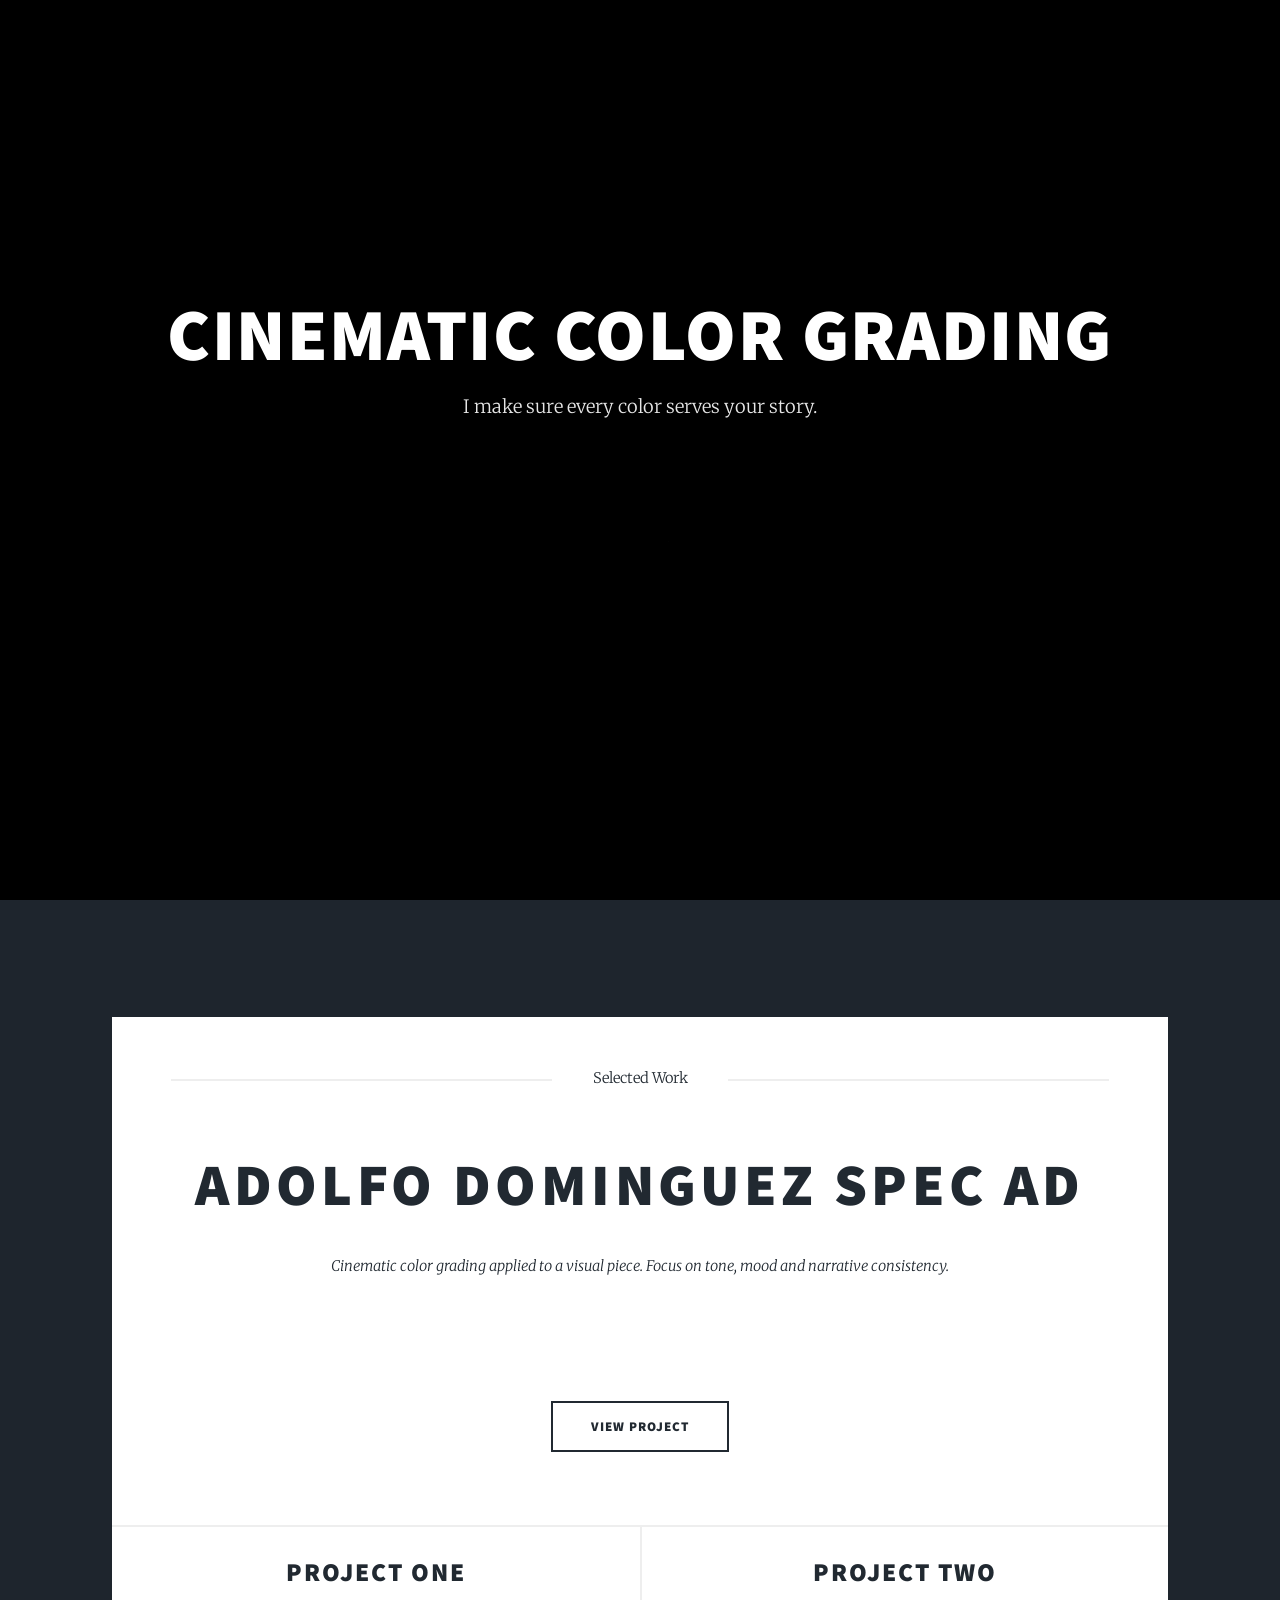
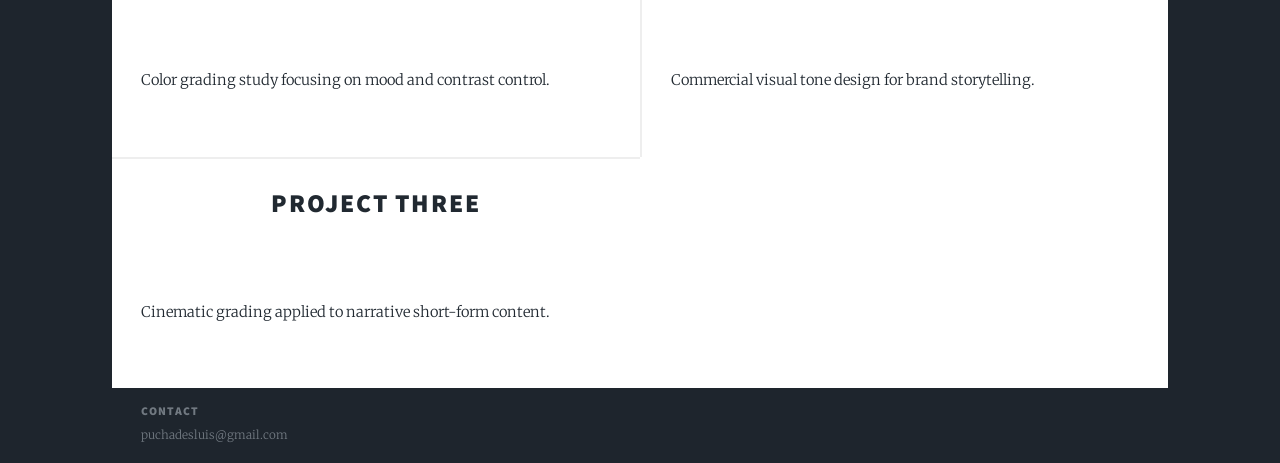
==== index.html @ 56ad92f2 "Update index.html" ====
<!DOCTYPE HTML>
<html>
	<head>
		<title>Cinematic Color Grading</title>
		<meta charset="utf-8" />
		<meta name="viewport" content="width=device-width, initial-scale=1, user-scalable=no" />
		<link rel="stylesheet" href="assets/css/main.css" />
		<noscript><link rel="stylesheet" href="assets/css/noscript.css" /></noscript>
	</head>
	<body class="is-preload">

		<div id="wrapper" class="fade-in">

			<div id="intro">
				<video autoplay muted loop playsinline id="bg-video">
					<source src="adolfodominguezweb.mp4" type="video/mp4">
				</video>
				<div class="intro-overlay"></div>
				
				<h1>CINEMATIC COLOR GRADING</h1>
				<p>I make sure every color serves your story.
				<ul class="actions">
					<li>
						<a href="#main" class="button icon solid solo fa-arrow-down scrolly">View work</a>
					</li>
				</ul>
			</div>

			<nav id="nav">
				<ul class="links">
					<li class="active"><a href="#main">Work</a></li>
					<li><a href="#footer">Contact</a></li>
				</ul>
			</nav>

			<div id="main">
				<article class="post featured">
					<header class="major">
						<span class="date">Selected Work</span>
						<h2><a href="p_adolfodominguezspecad">ADOLFO DOMINGUEZ SPEC AD</a></h2>
						<p>Cinematic color grading applied to a visual piece. Focus on tone, mood and narrative consistency.</p>
					</header>
					<a href="p_adolfodominguezspecad" class="image main"><img src="foto 2 cuadro lospe.jpg" alt="" /></a>
					<ul class="actions special">
						<li><a href="p_adolfodominguezspecad" class="button large">View Project</a></li>
					</ul>
				</article>

				<section class="posts">
					<article>
						<header><h2><a href="#">Project One</a></h2></header>
						<a href="#" class="image fit"><img src="foto 2 cuadro lospe.jpg" alt="" /></a>
						<p>Color grading study focusing on mood and contrast control.</p>
					</article>
					<article>
						<header><h2><a href="#">Project Two</a></h2></header>
						<a href="#" class="image fit"><img src="images/pic03.jpg" alt="" /></a>
						<p>Commercial visual tone design for brand storytelling.</p>
					</article>
					<article>
						<header><h2><a href="#">Project Three</a></h2></header>
						<a href="#" class="image fit"><img src="images/pic04.jpg" alt="" /></a>
						<p>Cinematic grading applied to narrative short-form content.</p>
					</article>
				</section>
			</div>

			<footer id="footer">
				<div class="footer-row">
					<div class="footer-left">
						<h3>Contact</h3>
						<p>puchadesluis@gmail.com</p>
					</div>
					<div class="footer-right">
						<ul class="icons alt">
							<li><a href="https://www.linkedin.com/in/luis-puchades-sanchez/" target="_blank" class="icon brands alt fa-linkedin"><span class="label">LinkedIn</span></a></li>
							<li><a href="https://vimeo.com/user234213642" target="_blank" class="icon brands alt fa-vimeo"><span class="label">Vimeo</span></a></li>
							<li><a href="https://www.youtube.com/channel/UCR4lEZUgE2m-3378TOK-r_w" target="_blank" class="icon brands alt fa-youtube"><span class="label">YouTube</span></a></li>
						</ul>
					</div>
				</div>
			</footer>

		</div>

		<script src="assets/js/jquery.min.js"></script>
		<script src="assets/js/jquery.scrollex.min.js"></script>
		<script src="assets/js/jquery.scrolly.min.js"></script>
		<script src="assets/js/browser.min.js"></script>
		<script src="assets/js/breakpoints.min.js"></script>
		<script src="assets/js/util.js"></script>
		<script src="assets/js/main.js"></script>

	</body>
</html>
---- assets/css/main.css ----
@import url(fontawesome-all.min.css);
@import url("https://fonts.googleapis.com/css?family=Merriweather:300,700,300italic,700italic|Source+Sans+Pro:900");

/*
	Massively by HTML5 UP
	html5up.net | @ajlkn
	Free for personal and commercial use under the CCA 3.0 license (html5up.net/license)
*/

html, body, div, span, applet, object, iframe, h1, h2, h3, h4, h5, h6, p, blockquote, pre, a, abbr, acronym, address, big, cite, code, del, dfn, em, img, ins, kbd, q, s, samp, small, strike, strong, sub, sup, tt, var, b, u, i, center, dl, dt, dd, ol, ul, li, fieldset, form, label, legend, table, caption, tbody, tfoot, thead, tr, th, td, article, aside, canvas, details, embed, figure, figcaption, footer, header, hgroup, menu, nav, output, ruby, section, summary, time, mark, audio, video {
    margin: 0;
    padding: 0;
    border: 0;
    font-size: 100%;
    font: inherit;
    vertical-align: baseline;
}

article, aside, details, figcaption, figure,
footer, header, hgroup, menu, nav, section {
	display: block;}

body {
	line-height: 1;
}

ol, ul {
	list-style: none;
}

blockquote, q {
	quotes: none;
}

	blockquote:before, blockquote:after, q:before, q:after {
		content: '';
		content: none;
	}

table {
	border-collapse: collapse;
	border-spacing: 0;
}

body {
	-webkit-text-size-adjust: none;
}

mark {
	background-color: transparent;
	color: inherit;
}

input::-moz-focus-inner {
	border: 0;
	padding: 0;
}

input, select, textarea {
	-moz-appearance: none;
	-webkit-appearance: none;
	-ms-appearance: none;
	appearance: none;
}

/* =========================
   NAV SCROLL BEHAVIOR
========================= */

body.is-preload #nav {
	transform: translateY(2rem);
	opacity: 0;
	pointer-events: none;
}

body:not(.is-preload) #nav {
	transform: translateY(0);
	opacity: 1;
	pointer-events: auto;
}

/* Basic */

	@-ms-viewport {
		width: device-width;
	}

	body {
		-ms-overflow-style: scrollbar;
	}

	@media screen and (max-width: 480px) {

		html, body {
			min-width: 320px;
		}

	}

	html {
		box-sizing: border-box;
	}

	*, *:before, *:after {
		box-sizing: inherit;
	}

	body {
		background-color: #1e252d;
	}

		body.is-preload *, body.is-preload *:before, body.is-preload *:after {
			-moz-animation: none !important;
			-webkit-animation: none !important;
			-ms-animation: none !important;
			animation: none !important;
			-moz-transition: none !important;
			-webkit-transition: none !important;
			-ms-transition: none !important;
			transition: none !important;
		}

/* Type */

	html {
		font-size: 16pt;
	}

		@media screen and (max-width: 1680px) {

			html {
				font-size: 12pt;
			}

		}

		@media screen and (max-width: 1280px) {

			html {
				font-size: 11pt;
			}

		}

		@media screen and (max-width: 360px) {

			html {
				font-size: 10pt;
			}

		}

	body {
		color: #212931;
	}

	body, input, select, textarea {
		font-family: "Merriweather", Georgia, serif;
		font-weight: 300;
		font-size: 1rem;
		line-height: 2.375;
	}

	a {
		-moz-transition: color 0.2s ease-in-out, background-color 0.2s ease-in-out, border-color 0.2s ease-in-out, box-shadow 0.2s ease-in-out;
		-webkit-transition: color 0.2s ease-in-out, background-color 0.2s ease-in-out, border-color 0.2s ease-in-out, box-shadow 0.2s ease-in-out;
		-ms-transition: color 0.2s ease-in-out, background-color 0.2s ease-in-out, border-color 0.2s ease-in-out, box-shadow 0.2s ease-in-out;
		transition: color 0.2s ease-in-out, background-color 0.2s ease-in-out, border-color 0.2s ease-in-out, box-shadow 0.2s ease-in-out;
		border-bottom: dotted 1px;
		text-decoration: none;
	}

		a:hover {
			border-bottom-color: transparent;
		}

	strong, b {
		font-weight: 600;
	}

	em, i {
		font-style: italic;
	}

	p {
		text-align: justify;
		margin: 0 0 2rem 0;
	}

	h1, h2, h3, h4, h5, h6 {
		font-family: "Source Sans Pro", Helvetica, sans-serif;
		font-weight: 900;
		line-height: 1.5;
		letter-spacing: 0.075em;
		text-transform: uppercase;
		margin: 0 0 1rem 0;
	}

		h1 a, h2 a, h3 a, h4 a, h5 a, h6 a {
			border-bottom: 0;
			color: inherit;
			text-decoration: none;
		}

	h1 {
		font-size: 4rem;
		line-height: 1.1;
		margin: 0 0 2rem 0;
	}

	h2 {
		font-size: 1.75rem;
		line-height: 1.3;
		margin: 0 0 1.5rem 0;
	}

	h3 {
		font-size: 1.25rem;
		margin: 0 0 1.5rem 0;
	}

	h4 {
		font-size: 1rem;
	}

	h5 {
		font-size: 0.9rem;
	}

	h6 {
		font-size: 0.8rem;
	}

	sub {
		font-size: 0.8rem;
		position: relative;
		top: 0.5rem;
	}

	sup {
		font-size: 0.8rem;
		position: relative;
		top: -0.5rem;
	}

	blockquote {
		border-left: solid 4px;
		font-style: italic;
		margin: 0 0 2rem 0;
		padding: 0.5rem 0 0.5rem 2rem;
	}

	code {
		border: solid 2px;
		font-family: "Courier New", monospace;
		font-size: 0.9rem;
		margin: 0 0.25rem;
		padding: 0.25rem 0.65rem;
	}

	pre {
		-webkit-overflow-scrolling: touch;
		font-family: "Courier New", monospace;
		font-size: 0.9rem;
		margin: 0 0 2rem 0;
	}

		pre code {
			display: block;
			line-height: 1.75;
			padding: 1rem 1.5rem;
			overflow-x: auto;
		}

	hr {
		border: 0;
		border-bottom: solid 2px;
		margin: 3rem 0;
	}

		hr.major {
			margin: 5rem 0;
		}

	.align-left {
		text-align: left;
	}

	.align-center {
		text-align: center;
	}

	.align-right {
		text-align: right;
	}

	input, select, textarea {
		color: #212931;
	}

	a {
		color: #212931;
		border-bottom-color: rgba(33, 41, 49, 0.5);
	}

		a:hover {
			border-bottom-color: transparent;
			color: #18bfef !important;
		}

	strong, b {
		color: #212931;
	}

	h1, h2, h3, h4, h5, h6 {
		color: #212931;
	}

	blockquote {
		border-left-color: #eeeeee;
	}

	code {
		background: rgba(220, 220, 220, 0.25);
		border-color: #eeeeee;
	}

	hr {
		border-bottom-color: #eeeeee;
	}

/* Row */

	.row {
		display: flex;
		flex-wrap: wrap;
		box-sizing: border-box;
		align-items: stretch;
	}

		.row > * {
			box-sizing: border-box;
		}

		.row.gtr-uniform > * > :last-child {
			margin-bottom: 0;
		}

		.row.aln-left {
			justify-content: flex-start;
		}

		.row.aln-center {
			justify-content: center;
		}

		.row.aln-right {
			justify-content: flex-end;
		}

		.row.aln-top {
			align-items: flex-start;
		}

		.row.aln-middle {
			align-items: center;
		}

		.row.aln-bottom {
			align-items: flex-end;
		}

		.row > .imp {
			order: -1;
		}

		.row > .col-1 {
			width: 8.33333%;
		}

		.row > .off-1 {
			margin-left: 8.33333%;
		}

		.row > .col-2 {
			width: 16.66667%;
		}

		.row > .off-2 {
			margin-left: 16.66667%;
		}

		.row > .col-3 {
			width: 25%;
		}

		.row > .off-3 {
			margin-left: 25%;
		}

		.row > .col-4 {
			width: 33.33333%;
		}

		.row > .off-4 {
			margin-left: 33.33333%;
		}

		.row > .col-5 {
			width: 41.66667%;
		}

		.row > .off-5 {
			margin-left: 41.66667%;
		}

		.row > .col-6 {
			width: 50%;
		}

		.row > .off-6 {
			margin-left: 50%;
		}

		.row > .col-7 {
			width: 58.33333%;
		}

		.row > .off-7 {
			margin-left: 58.33333%;
		}

		.row > .col-8 {
			width: 66.66667%;
		}

		.row > .off-8 {
			margin-left: 66.66667%;
		}

		.row > .col-9 {
			width: 75%;
		}

		.row > .off-9 {
			margin-left: 75%;
		}

		.row > .col-10 {
			width: 83.33333%;
		}

		.row > .off-10 {
			margin-left: 83.33333%;
		}

		.row > .col-11 {
			width: 91.66667%;
		}

		.row > .off-11 {
			margin-left: 91.66667%;
		}

		.row > .col-12 {
			width: 100%;
		}

		.row > .off-12 {
			margin-left: 100%;
		}

		.row.gtr-0 {
			margin-top: 0;
			margin-left: 0rem;
		}

			.row.gtr-0 > * {
				padding: 0 0 0 0rem;
			}

			.row.gtr-0.gtr-uniform {
				margin-top: 0rem;
			}

				.row.gtr-0.gtr-uniform > * {
					padding-top: 0rem;
				}

		.row.gtr-25 {
			margin-top: 0;
			margin-left: -0.375rem;
		}

			.row.gtr-25 > * {
				padding: 0 0 0 0.375rem;
			}

			.row.gtr-25.gtr-uniform {
				margin-top: -0.375rem;
			}

				.row.gtr-25.gtr-uniform > * {
					padding-top: 0.375rem;
				}

		.row.gtr-50 {
			margin-top: 0;
			margin-left: -0.75rem;
		}

			.row.gtr-50 > * {
				padding: 0 0 0 0.75rem;
			}

			.row.gtr-50.gtr-uniform {
				margin-top: -0.75rem;
			}

				.row.gtr-50.gtr-uniform > * {
					padding-top: 0.75rem;
				}

		.row {
			margin-top: 0;
			margin-left: -1.5rem;
		}

			.row > * {
				padding: 0 0 0 1.5rem;
			}

			.row.gtr-uniform {
				margin-top: -1.5rem;
			}

				.row.gtr-uniform > * {
					padding-top: 1.5rem;
				}

		.row.gtr-150 {
			margin-top: 0;
			margin-left: -2.25rem;
		}

			.row.gtr-150 > * {
				padding: 0 0 0 2.25rem;
			}

			.row.gtr-150.gtr-uniform {
				margin-top: -2.25rem;
			}

				.row.gtr-150.gtr-uniform > * {
					padding-top: 2.25rem;
				}

		.row.gtr-200 {
			margin-top: 0;
			margin-left: -3rem;
		}

			.row.gtr-200 > * {
				padding: 0 0 0 3rem;
			}

			.row.gtr-200.gtr-uniform {
				margin-top: -3rem;
			}

				.row.gtr-200.gtr-uniform > * {
					padding-top: 3rem;
				}

		@media screen and (max-width: 1680px) {

			.row {
				display: flex;
				flex-wrap: wrap;
				box-sizing: border-box;
				align-items: stretch;
			}

				.row > * {
					box-sizing: border-box;
				}

				.row.gtr-uniform > * > :last-child {
					margin-bottom: 0;
				}

				.row.aln-left {
					justify-content: flex-start;
				}

				.row.aln-center {
					justify-content: center;
				}

				.row.aln-right {
					justify-content: flex-end;
				}

				.row.aln-top {
					align-items: flex-start;
				}

				.row.aln-middle {
					align-items: center;
				}

				.row.aln-bottom {
					align-items: flex-end;
				}

				.row > .imp-xlarge {
					order: -1;
				}

				.row > .col-1-xlarge {
					width: 8.33333%;
				}

				.row > .off-1-xlarge {
					margin-left: 8.33333%;
				}

				.row > .col-2-xlarge {
					width: 16.66667%;
				}

				.row > .off-2-xlarge {
					margin-left: 16.66667%;
				}

				.row > .col-3-xlarge {
					width: 25%;
				}

				.row > .off-3-xlarge {
					margin-left: 25%;
				}

				.row > .col-4-xlarge {
					width: 33.33333%;
				}

				.row > .off-4-xlarge {
					margin-left: 33.33333%;
				}

				.row > .col-5-xlarge {
					width: 41.66667%;
				}

				.row > .off-5-xlarge {
					margin-left: 41.66667%;
				}

				.row > .col-6-xlarge {
					width: 50%;
				}

				.row > .off-6-xlarge {
					margin-left: 50%;
				}

				.row > .col-7-xlarge {
					width: 58.33333%;
				}

				.row > .off-7-xlarge {
					margin-left: 58.33333%;
				}

				.row > .col-8-xlarge {
					width: 66.66667%;
				}

				.row > .off-8-xlarge {
					margin-left: 66.66667%;
				}

				.row > .col-9-xlarge {
					width: 75%;
				}

				.row > .off-9-xlarge {
					margin-left: 75%;
				}

				.row > .col-10-xlarge {
					width: 83.33333%;
				}

				.row > .off-10-xlarge {
					margin-left: 83.33333%;
				}

				.row > .col-11-xlarge {
					width: 91.66667%;
				}

				.row > .off-11-xlarge {
					margin-left: 91.66667%;
				}

				.row > .col-12-xlarge {
					width: 100%;
				}

				.row > .off-12-xlarge {
					margin-left: 100%;
				}

				.row.gtr-0 {
					margin-top: 0;
					margin-left: 0rem;
				}

					.row.gtr-0 > * {
						padding: 0 0 0 0rem;
					}

					.row.gtr-0.gtr-uniform {
						margin-top: 0rem;
					}

						.row.gtr-0.gtr-uniform > * {
							padding-top: 0rem;
						}

				.row.gtr-25 {
					margin-top: 0;
					margin-left: -0.375rem;
				}

					.row.gtr-25 > * {
						padding: 0 0 0 0.375rem;
					}

					.row.gtr-25.gtr-uniform {
						margin-top: -0.375rem;
					}

						.row.gtr-25.gtr-uniform > * {
							padding-top: 0.375rem;
						}

				.row.gtr-50 {
					margin-top: 0;
					margin-left: -0.75rem;
				}

					.row.gtr-50 > * {
						padding: 0 0 0 0.75rem;
					}

					.row.gtr-50.gtr-uniform {
						margin-top: -0.75rem;
					}

						.row.gtr-50.gtr-uniform > * {
							padding-top: 0.75rem;
						}

				.row {
					margin-top: 0;
					margin-left: -1.5rem;
				}

					.row > * {
						padding: 0 0 0 1.5rem;
					}

					.row.gtr-uniform {
						margin-top: -1.5rem;
					}

						.row.gtr-uniform > * {
							padding-top: 1.5rem;
						}

				.row.gtr-150 {
					margin-top: 0;
					margin-left: -2.25rem;
				}

					.row.gtr-150 > * {
						padding: 0 0 0 2.25rem;
					}

					.row.gtr-150.gtr-uniform {
						margin-top: -2.25rem;
					}

						.row.gtr-150.gtr-uniform > * {
							padding-top: 2.25rem;
						}

				.row.gtr-200 {
					margin-top: 0;
					margin-left: -3rem;
				}

					.row.gtr-200 > * {
						padding: 0 0 0 3rem;
					}

					.row.gtr-200.gtr-uniform {
						margin-top: -3rem;
					}

						.row.gtr-200.gtr-uniform > * {
							padding-top: 3rem;
						}

		}

		@media screen and (max-width: 1280px) {

			.row {
				display: flex;
				flex-wrap: wrap;
				box-sizing: border-box;
				align-items: stretch;
			}

				.row > * {
					box-sizing: border-box;
				}

				.row.gtr-uniform > * > :last-child {
					margin-bottom: 0;
				}

				.row.aln-left {
					justify-content: flex-start;
				}

				.row.aln-center {
					justify-content: center;
				}

				.row.aln-right {
					justify-content: flex-end;
				}

				.row.aln-top {
					align-items: flex-start;
				}

				.row.aln-middle {
					align-items: center;
				}

				.row.aln-bottom {
					align-items: flex-end;
				}

				.row > .imp-large {
					order: -1;
				}

				.row > .col-1-large {
					width: 8.33333%;
				}

				.row > .off-1-large {
					margin-left: 8.33333%;
				}

				.row > .col-2-large {
					width: 16.66667%;
				}

				.row > .off-2-large {
					margin-left: 16.66667%;
				}

				.row > .col-3-large {
					width: 25%;
				}

				.row > .off-3-large {
					margin-left: 25%;
				}

				.row > .col-4-large {
					width: 33.33333%;
				}

				.row > .off-4-large {
					margin-left: 33.33333%;
				}

				.row > .col-5-large {
					width: 41.66667%;
				}

				.row > .off-5-large {
					margin-left: 41.66667%;
				}

				.row > .col-6-large {
					width: 50%;
				}

				.row > .off-6-large {
					margin-left: 50%;
				}

				.row > .col-7-large {
					width: 58.33333%;
				}

				.row > .off-7-large {
					margin-left: 58.33333%;
				}

				.row > .col-8-large {
					width: 66.66667%;
				}

				.row > .off-8-large {
					margin-left: 66.66667%;
				}

				.row > .col-9-large {
					width: 75%;
				}

				.row > .off-9-large {
					margin-left: 75%;
				}

				.row > .col-10-large {
					width: 83.33333%;
				}

				.row > .off-10-large {
					margin-left: 83.33333%;
				}

				.row > .col-11-large {
					width: 91.66667%;
				}

				.row > .off-11-large {
					margin-left: 91.66667%;
				}

				.row > .col-12-large {
					width: 100%;
				}

				.row > .off-12-large {
					margin-left: 100%;
				}

				.row.gtr-0 {
					margin-top: 0;
					margin-left: 0rem;
				}

					.row.gtr-0 > * {
						padding: 0 0 0 0rem;
					}

					.row.gtr-0.gtr-uniform {
						margin-top: 0rem;
					}

						.row.gtr-0.gtr-uniform > * {
							padding-top: 0rem;
						}

				.row.gtr-25 {
					margin-top: 0;
					margin-left: -0.375rem;
				}

					.row.gtr-25 > * {
						padding: 0 0 0 0.375rem;
					}

					.row.gtr-25.gtr-uniform {
						margin-top: -0.375rem;
					}

						.row.gtr-25.gtr-uniform > * {
							padding-top: 0.375rem;
						}

				.row.gtr-50 {
					margin-top: 0;
					margin-left: -0.75rem;
				}

					.row.gtr-50 > * {
						padding: 0 0 0 0.75rem;
					}

					.row.gtr-50.gtr-uniform {
						margin-top: -0.75rem;
					}

						.row.gtr-50.gtr-uniform > * {
							padding-top: 0.75rem;
						}

				.row {
					margin-top: 0;
					margin-left: -1.5rem;
				}

					.row > * {
						padding: 0 0 0 1.5rem;
					}

					.row.gtr-uniform {
						margin-top: -1.5rem;
					}

						.row.gtr-uniform > * {
							padding-top: 1.5rem;
						}

				.row.gtr-150 {
					margin-top: 0;
					margin-left: -2.25rem;
				}

					.row.gtr-150 > * {
						padding: 0 0 0 2.25rem;
					}

					.row.gtr-150.gtr-uniform {
						margin-top: -2.25rem;
					}

						.row.gtr-150.gtr-uniform > * {
							padding-top: 2.25rem;
						}

				.row.gtr-200 {
					margin-top: 0;
					margin-left: -3rem;
				}

					.row.gtr-200 > * {
						padding: 0 0 0 3rem;
					}

					.row.gtr-200.gtr-uniform {
						margin-top: -3rem;
					}

						.row.gtr-200.gtr-uniform > * {
							padding-top: 3rem;
						}

		}

		@media screen and (max-width: 980px) {

			.row {
				display: flex;
				flex-wrap: wrap;
				box-sizing: border-box;
				align-items: stretch;
			}

				.row > * {
					box-sizing: border-box;
				}

				.row.gtr-uniform > * > :last-child {
					margin-bottom: 0;
				}

				.row.aln-left {
					justify-content: flex-start;
				}

				.row.aln-center {
					justify-content: center;
				}

				.row.aln-right {
					justify-content: flex-end;
				}

				.row.aln-top {
					align-items: flex-start;
				}

				.row.aln-middle {
					align-items: center;
				}

				.row.aln-bottom {
					align-items: flex-end;
				}

				.row > .imp-medium {
					order: -1;
				}

				.row > .col-1-medium {
					width: 8.33333%;
				}

				.row > .off-1-medium {
					margin-left: 8.33333%;
				}

				.row > .col-2-medium {
					width: 16.66667%;
				}

				.row > .off-2-medium {
					margin-left: 16.66667%;
				}

				.row > .col-3-medium {
					width: 25%;
				}

				.row > .off-3-medium {
					margin-left: 25%;
				}

				.row > .col-4-medium {
					width: 33.33333%;
				}

				.row > .off-4-medium {
					margin-left: 33.33333%;
				}

				.row > .col-5-medium {
					width: 41.66667%;
				}

				.row > .off-5-medium {
					margin-left: 41.66667%;
				}

				.row > .col-6-medium {
					width: 50%;
				}

				.row > .off-6-medium {
					margin-left: 50%;
				}

				.row > .col-7-medium {
					width: 58.33333%;
				}

				.row > .off-7-medium {
					margin-left: 58.33333%;
				}

				.row > .col-8-medium {
					width: 66.66667%;
				}

				.row > .off-8-medium {
					margin-left: 66.66667%;
				}

				.row > .col-9-medium {
					width: 75%;
				}

				.row > .off-9-medium {
					margin-left: 75%;
				}

				.row > .col-10-medium {
					width: 83.33333%;
				}

				.row > .off-10-medium {
					margin-left: 83.33333%;
				}

				.row > .col-11-medium {
					width: 91.66667%;
				}

				.row > .off-11-medium {
					margin-left: 91.66667%;
				}

				.row > .col-12-medium {
					width: 100%;
				}

				.row > .off-12-medium {
					margin-left: 100%;
				}

				.row.gtr-0 {
					margin-top: 0;
					margin-left: 0rem;
				}

					.row.gtr-0 > * {
						padding: 0 0 0 0rem;
					}

					.row.gtr-0.gtr-uniform {
						margin-top: 0rem;
					}

						.row.gtr-0.gtr-uniform > * {
							padding-top: 0rem;
						}

				.row.gtr-25 {
					margin-top: 0;
					margin-left: -0.375rem;
				}

					.row.gtr-25 > * {
						padding: 0 0 0 0.375rem;
					}

					.row.gtr-25.gtr-uniform {
						margin-top: -0.375rem;
					}

						.row.gtr-25.gtr-uniform > * {
							padding-top: 0.375rem;
						}

				.row.gtr-50 {
					margin-top: 0;
					margin-left: -0.75rem;
				}

					.row.gtr-50 > * {
						padding: 0 0 0 0.75rem;
					}

					.row.gtr-50.gtr-uniform {
						margin-top: -0.75rem;
					}

						.row.gtr-50.gtr-uniform > * {
							padding-top: 0.75rem;
						}

				.row {
					margin-top: 0;
					margin-left: -1.5rem;
				}

					.row > * {
						padding: 0 0 0 1.5rem;
					}

					.row.gtr-uniform {
						margin-top: -1.5rem;
					}

						.row.gtr-uniform > * {
							padding-top: 1.5rem;
						}

				.row.gtr-150 {
					margin-top: 0;
					margin-left: -2.25rem;
				}

					.row.gtr-150 > * {
						padding: 0 0 0 2.25rem;
					}

					.row.gtr-150.gtr-uniform {
						margin-top: -2.25rem;
					}

						.row.gtr-150.gtr-uniform > * {
							padding-top: 2.25rem;
						}

				.row.gtr-200 {
					margin-top: 0;
					margin-left: -3rem;
				}

					.row.gtr-200 > * {
						padding: 0 0 0 3rem;
					}

					.row.gtr-200.gtr-uniform {
						margin-top: -3rem;
					}

						.row.gtr-200.gtr-uniform > * {
							padding-top: 3rem;
						}

		}

		@media screen and (max-width: 736px) {

			.row {
				display: flex;
				flex-wrap: wrap;
				box-sizing: border-box;
				align-items: stretch;
			}

				.row > * {
					box-sizing: border-box;
				}

				.row.gtr-uniform > * > :last-child {
					margin-bottom: 0;
				}

				.row.aln-left {
					justify-content: flex-start;
				}

				.row.aln-center {
					justify-content: center;
				}

				.row.aln-right {
					justify-content: flex-end;
				}

				.row.aln-top {
					align-items: flex-start;
				}

				.row.aln-middle {
					align-items: center;
				}

				.row.aln-bottom {
					align-items: flex-end;
				}

				.row > .imp-small {
					order: -1;
				}

				.row > .col-1-small {
					width: 8.33333%;
				}

				.row > .off-1-small {
					margin-left: 8.33333%;
				}

				.row > .col-2-small {
					width: 16.66667%;
				}

				.row > .off-2-small {
					margin-left: 16.66667%;
				}

				.row > .col-3-small {
					width: 25%;
				}

				.row > .off-3-small {
					margin-left: 25%;
				}

				.row > .col-4-small {
					width: 33.33333%;
				}

				.row > .off-4-small {
					margin-left: 33.33333%;
				}

				.row > .col-5-small {
					width: 41.66667%;
				}

				.row > .off-5-small {
					margin-left: 41.66667%;
				}

				.row > .col-6-small {
					width: 50%;
				}

				.row > .off-6-small {
					margin-left: 50%;
				}

				.row > .col-7-small {
					width: 58.33333%;
				}

				.row > .off-7-small {
					margin-left: 58.33333%;
				}

				.row > .col-8-small {
					width: 66.66667%;
				}

				.row > .off-8-small {
					margin-left: 66.66667%;
				}

				.row > .col-9-small {
					width: 75%;
				}

				.row > .off-9-small {
					margin-left: 75%;
				}

				.row > .col-10-small {
					width: 83.33333%;
				}

				.row > .off-10-small {
					margin-left: 83.33333%;
				}

				.row > .col-11-small {
					width: 91.66667%;
				}

				.row > .off-11-small {
					margin-left: 91.66667%;
				}

				.row > .col-12-small {
					width: 100%;
				}

				.row > .off-12-small {
					margin-left: 100%;
				}

				.row.gtr-0 {
					margin-top: 0;
					margin-left: 0rem;
				}

					.row.gtr-0 > * {
						padding: 0 0 0 0rem;
					}

					.row.gtr-0.gtr-uniform {
						margin-top: 0rem;
					}

						.row.gtr-0.gtr-uniform > * {
							padding-top: 0rem;
						}

				.row.gtr-25 {
					margin-top: 0;
					margin-left: -0.375rem;
				}

					.row.gtr-25 > * {
						padding: 0 0 0 0.375rem;
					}

					.row.gtr-25.gtr-uniform {
						margin-top: -0.375rem;
					}

						.row.gtr-25.gtr-uniform > * {
							padding-top: 0.375rem;
						}

				.row.gtr-50 {
					margin-top: 0;
					margin-left: -0.75rem;
				}

					.row.gtr-50 > * {
						padding: 0 0 0 0.75rem;
					}

					.row.gtr-50.gtr-uniform {
						margin-top: -0.75rem;
					}

						.row.gtr-50.gtr-uniform > * {
							padding-top: 0.75rem;
						}

				.row {
					margin-top: 0;
					margin-left: -1.5rem;
				}

					.row > * {
						padding: 0 0 0 1.5rem;
					}

					.row.gtr-uniform {
						margin-top: -1.5rem;
					}

						.row.gtr-uniform > * {
							padding-top: 1.5rem;
						}

				.row.gtr-150 {
					margin-top: 0;
					margin-left: -2.25rem;
				}

					.row.gtr-150 > * {
						padding: 0 0 0 2.25rem;
					}

					.row.gtr-150.gtr-uniform {
						margin-top: -2.25rem;
					}

						.row.gtr-150.gtr-uniform > * {
							padding-top: 2.25rem;
						}

				.row.gtr-200 {
					margin-top: 0;
					margin-left: -3rem;
				}

					.row.gtr-200 > * {
						padding: 0 0 0 3rem;
					}

					.row.gtr-200.gtr-uniform {
						margin-top: -3rem;
					}

						.row.gtr-200.gtr-uniform > * {
							padding-top: 3rem;
						}

		}

		@media screen and (max-width: 480px) {

			.row {
				display: flex;
				flex-wrap: wrap;
				box-sizing: border-box;
				align-items: stretch;
			}

				.row > * {
					box-sizing: border-box;
				}

				.row.gtr-uniform > * > :last-child {
					margin-bottom: 0;
				}

				.row.aln-left {
					justify-content: flex-start;
				}

				.row.aln-center {
					justify-content: center;
				}

				.row.aln-right {
					justify-content: flex-end;
				}

				.row.aln-top {
					align-items: flex-start;
				}

				.row.aln-middle {
					align-items: center;
				}

				.row.aln-bottom {
					align-items: flex-end;
				}

				.row > .imp-xsmall {
					order: -1;
				}

				.row > .col-1-xsmall {
					width: 8.33333%;
				}

				.row > .off-1-xsmall {
					margin-left: 8.33333%;
				}

				.row > .col-2-xsmall {
					width: 16.66667%;
				}

				.row > .off-2-xsmall {
					margin-left: 16.66667%;
				}

				.row > .col-3-xsmall {
					width: 25%;
				}

				.row > .off-3-xsmall {
					margin-left: 25%;
				}

				.row > .col-4-xsmall {
					width: 33.33333%;
				}

				.row > .off-4-xsmall {
					margin-left: 33.33333%;
				}

				.row > .col-5-xsmall {
					width: 41.66667%;
				}

				.row > .off-5-xsmall {
					margin-left: 41.66667%;
				}

				.row > .col-6-xsmall {
					width: 50%;
				}

				.row > .off-6-xsmall {
					margin-left: 50%;
				}

				.row > .col-7-xsmall {
					width: 58.33333%;
				}

				.row > .off-7-xsmall {
					margin-left: 58.33333%;
				}

				.row > .col-8-xsmall {
					width: 66.66667%;
				}

				.row > .off-8-xsmall {
					margin-left: 66.66667%;
				}

				.row > .col-9-xsmall {
					width: 75%;
				}

				.row > .off-9-xsmall {
					margin-left: 75%;
				}

				.row > .col-10-xsmall {
					width: 83.33333%;
				}

				.row > .off-10-xsmall {
					margin-left: 83.33333%;
				}

				.row > .col-11-xsmall {
					width: 91.66667%;
				}

				.row > .off-11-xsmall {
					margin-left: 91.66667%;
				}

				.row > .col-12-xsmall {
					width: 100%;
				}

				.row > .off-12-xsmall {
					margin-left: 100%;
				}

				.row.gtr-0 {
					margin-top: 0;
					margin-left: 0rem;
				}

					.row.gtr-0 > * {
						padding: 0 0 0 0rem;
					}

					.row.gtr-0.gtr-uniform {
						margin-top: 0rem;
					}

						.row.gtr-0.gtr-uniform > * {
							padding-top: 0rem;
						}

				.row.gtr-25 {
					margin-top: 0;
					margin-left: -0.375rem;
				}

					.row.gtr-25 > * {
						padding: 0 0 0 0.375rem;
					}

					.row.gtr-25.gtr-uniform {
						margin-top: -0.375rem;
					}

						.row.gtr-25.gtr-uniform > * {
							padding-top: 0.375rem;
						}

				.row.gtr-50 {
					margin-top: 0;
					margin-left: -0.75rem;
				}

					.row.gtr-50 > * {
						padding: 0 0 0 0.75rem;
					}

					.row.gtr-50.gtr-uniform {
						margin-top: -0.75rem;
					}

						.row.gtr-50.gtr-uniform > * {
							padding-top: 0.75rem;
						}

				.row {
					margin-top: 0;
					margin-left: -1.5rem;
				}

					.row > * {
						padding: 0 0 0 1.5rem;
					}

					.row.gtr-uniform {
						margin-top: -1.5rem;
					}

						.row.gtr-uniform > * {
							padding-top: 1.5rem;
						}

				.row.gtr-150 {
					margin-top: 0;
					margin-left: -2.25rem;
				}

					.row.gtr-150 > * {
						padding: 0 0 0 2.25rem;
					}

					.row.gtr-150.gtr-uniform {
						margin-top: -2.25rem;
					}

						.row.gtr-150.gtr-uniform > * {
							padding-top: 2.25rem;
						}

				.row.gtr-200 {
					margin-top: 0;
					margin-left: -3rem;
				}

					.row.gtr-200 > * {
						padding: 0 0 0 3rem;
					}

					.row.gtr-200.gtr-uniform {
						margin-top: -3rem;
					}

						.row.gtr-200.gtr-uniform > * {
							padding-top: 3rem;
						}

		}

		@media screen and (max-width: 360px) {

			.row {
				display: flex;
				flex-wrap: wrap;
				box-sizing: border-box;
				align-items: stretch;
			}

				.row > * {
					box-sizing: border-box;
				}

				.row.gtr-uniform > * > :last-child {
					margin-bottom: 0;
				}

				.row.aln-left {
					justify-content: flex-start;
				}

				.row.aln-center {
					justify-content: center;
				}

				.row.aln-right {
					justify-content: flex-end;
				}

				.row.aln-top {
					align-items: flex-start;
				}

				.row.aln-middle {
					align-items: center;
				}

				.row.aln-bottom {
					align-items: flex-end;
				}

				.row > .imp-xxsmall {
					order: -1;
				}

				.row > .col-1-xxsmall {
					width: 8.33333%;
				}

				.row > .off-1-xxsmall {
					margin-left: 8.33333%;
				}

				.row > .col-2-xxsmall {
					width: 16.66667%;
				}

				.row > .off-2-xxsmall {
					margin-left: 16.66667%;
				}

				.row > .col-3-xxsmall {
					width: 25%;
				}

				.row > .off-3-xxsmall {
					margin-left: 25%;
				}

				.row > .col-4-xxsmall {
					width: 33.33333%;
				}

				.row > .off-4-xxsmall {
					margin-left: 33.33333%;
				}

				.row > .col-5-xxsmall {
					width: 41.66667%;
				}

				.row > .off-5-xxsmall {
					margin-left: 41.66667%;
				}

				.row > .col-6-xxsmall {
					width: 50%;
				}

				.row > .off-6-xxsmall {
					margin-left: 50%;
				}

				.row > .col-7-xxsmall {
					width: 58.33333%;
				}

				.row > .off-7-xxsmall {
					margin-left: 58.33333%;
				}

				.row > .col-8-xxsmall {
					width: 66.66667%;
				}

				.row > .off-8-xxsmall {
					margin-left: 66.66667%;
				}

				.row > .col-9-xxsmall {
					width: 75%;
				}

				.row > .off-9-xxsmall {
					margin-left: 75%;
				}

				.row > .col-10-xxsmall {
					width: 83.33333%;
				}

				.row > .off-10-xxsmall {
					margin-left: 83.33333%;
				}

				.row > .col-11-xxsmall {
					width: 91.66667%;
				}

				.row > .off-11-xxsmall {
					margin-left: 91.66667%;
				}

				.row > .col-12-xxsmall {
					width: 100%;
				}

				.row > .off-12-xxsmall {
					margin-left: 100%;
				}

				.row.gtr-0 {
					margin-top: 0;
					margin-left: 0rem;
				}

					.row.gtr-0 > * {
						padding: 0 0 0 0rem;
					}

					.row.gtr-0.gtr-uniform {
						margin-top: 0rem;
					}

						.row.gtr-0.gtr-uniform > * {
							padding-top: 0rem;
						}

				.row.gtr-25 {
					margin-top: 0;
					margin-left: -0.375rem;
				}

					.row.gtr-25 > * {
						padding: 0 0 0 0.375rem;
					}

					.row.gtr-25.gtr-uniform {
						margin-top: -0.375rem;
					}

						.row.gtr-25.gtr-uniform > * {
							padding-top: 0.375rem;
						}

				.row.gtr-50 {
					margin-top: 0;
					margin-left: -0.75rem;
				}

					.row.gtr-50 > * {
						padding: 0 0 0 0.75rem;
					}

					.row.gtr-50.gtr-uniform {
						margin-top: -0.75rem;
					}

						.row.gtr-50.gtr-uniform > * {
							padding-top: 0.75rem;
						}

				.row {
					margin-top: 0;
					margin-left: -1.5rem;
				}

					.row > * {
						padding: 0 0 0 1.5rem;
					}

					.row.gtr-uniform {
						margin-top: -1.5rem;
					}

						.row.gtr-uniform > * {
							padding-top: 1.5rem;
						}

				.row.gtr-150 {
					margin-top: 0;
					margin-left: -2.25rem;
				}

					.row.gtr-150 > * {
						padding: 0 0 0 2.25rem;
					}

					.row.gtr-150.gtr-uniform {
						margin-top: -2.25rem;
					}

						.row.gtr-150.gtr-uniform > * {
							padding-top: 2.25rem;
						}

				.row.gtr-200 {
					margin-top: 0;
					margin-left: -3rem;
				}

					.row.gtr-200 > * {
						padding: 0 0 0 3rem;
					}

					.row.gtr-200.gtr-uniform {
						margin-top: -3rem;
					}

						.row.gtr-200.gtr-uniform > * {
							padding-top: 3rem;
						}

		}

/* Box */

	.box {
		border: solid 2px;
		margin-bottom: 2rem;
		padding: 1.5rem;
	}

		.box > :last-child,
		.box > :last-child > :last-child,
		.box > :last-child > :last-child > :last-child {
			margin-bottom: 0;
		}

		.box.alt {
			border: 0;
			border-radius: 0;
			padding: 0;
		}

	.box {
		border-color: #eeeeee;
	}

/* Button */

	input[type="submit"],
	input[type="reset"],
	input[type="button"],
	button,
	.button {
		-moz-appearance: none;
		-webkit-appearance: none;
		-ms-appearance: none;
		appearance: none;
		-moz-transition: background-color 0.2s ease-in-out, box-shadow 0.2s ease-in-out, color 0.2s ease-in-out;
		-webkit-transition: background-color 0.2s ease-in-out, box-shadow 0.2s ease-in-out, color 0.2s ease-in-out;
		-ms-transition: background-color 0.2s ease-in-out, box-shadow 0.2s ease-in-out, color 0.2s ease-in-out;
		transition: background-color 0.2s ease-in-out, box-shadow 0.2s ease-in-out, color 0.2s ease-in-out;
		border: 0;
		border-radius: 0;
		cursor: pointer;
		display: inline-block;
		font-family: "Source Sans Pro", Helvetica, sans-serif;
		font-size: 0.8rem;
		font-weight: 900;
		letter-spacing: 0.075em;
		height: 3rem;
		line-height: 3rem;
		padding: 0 2rem;
		text-align: center;
		text-decoration: none;
		text-transform: uppercase;
		white-space: nowrap;
	}

		input[type="submit"].icon:before,
		input[type="reset"].icon:before,
		input[type="button"].icon:before,
		button.icon:before,
		.button.icon:before {
			margin-right: 0.5rem;
		}

		input[type="submit"].icon.solo,
		input[type="reset"].icon.solo,
		input[type="button"].icon.solo,
		button.icon.solo,
		.button.icon.solo {
			position: relative;
			width: 4rem;
			height: 4rem;
			line-height: 4rem;
			border-radius: 4rem;
			text-indent: 4rem;
			overflow: hidden;
			padding: 0;
			white-space: nowrap;
		}

			input[type="submit"].icon.solo:before,
			input[type="reset"].icon.solo:before,
			input[type="button"].icon.solo:before,
			button.icon.solo:before,
			.button.icon.solo:before {
				position: absolute;
				display: block;
				top: 0;
				left: 0;
				width: inherit;
				height: inherit;
				line-height: inherit;
				font-size: 1.25rem;
				margin-right: 0;
				text-align: center;
				text-indent: 0;
			}

		input[type="submit"].fit,
		input[type="reset"].fit,
		input[type="button"].fit,
		button.fit,
		.button.fit {
			width: 100%;
		}

		input[type="submit"].small,
		input[type="reset"].small,
		input[type="button"].small,
		button.small,
		.button.small {
			font-size: 0.7rem;
			height: 2.5rem;
			line-height: 2.5rem;
			padding: 0 1.5rem;
		}

		input[type="submit"].large,
		input[type="reset"].large,
		input[type="button"].large,
		button.large,
		.button.large {
			font-size: 0.9rem;
			height: 3.5rem;
			line-height: 3.5rem;
			padding: 0 2.75rem;
		}

		@media screen and (max-width: 980px) {

			input[type="submit"],
			input[type="reset"],
			input[type="button"],
			button,
			.button {
				font-size: 0.9rem;
				height: 3.25rem;
				line-height: 3.25rem;
			}

				input[type="submit"].large,
				input[type="reset"].large,
				input[type="button"].large,
				button.large,
				.button.large {
					font-size: 1rem;
					height: 3.75rem;
					line-height: 3.75rem;
				}

		}

		input[type="submit"].disabled, input[type="submit"]:disabled,
		input[type="reset"].disabled,
		input[type="reset"]:disabled,
		input[type="button"].disabled,
		input[type="button"]:disabled,
		button.disabled,
		button:disabled,
		.button.disabled,
		.button:disabled {
			pointer-events: none;
			opacity: 0.25;
		}

	input[type="submit"],
	input[type="reset"],
	input[type="button"],
	button,
	.button {
		background-color: transparent;
		box-shadow: inset 0 0 0 2px #212931;
		color: #212931 !important;
	}

		input[type="submit"]:hover,
		input[type="reset"]:hover,
		input[type="button"]:hover,
		button:hover,
		.button:hover {
			box-shadow: inset 0 0 0 2px #18bfef;
			color: #18bfef !important;
		}

		input[type="submit"].primary,
		input[type="reset"].primary,
		input[type="button"].primary,
		button.primary,
		.button.primary {
			background-color: #212931;
			box-shadow: none;
			color: #ffffff !important;
		}

			input[type="submit"].primary:hover,
			input[type="reset"].primary:hover,
			input[type="button"].primary:hover,
			button.primary:hover,
			.button.primary:hover {
				background-color: #18bfef;
			}

/* Form */

	form {
		margin: 0 0 2rem 0;
	}

		form > :last-child {
			margin-bottom: 0;
		}

		form > .fields {
			display: -moz-flex;
			display: -webkit-flex;
			display: -ms-flex;
			display: flex;
			-moz-flex-wrap: wrap;
			-webkit-flex-wrap: wrap;
			-ms-flex-wrap: wrap;
			flex-wrap: wrap;
			width: calc(100% + 3rem);
			margin: -1.5rem 0 2rem -1.5rem;
		}

			form > .fields > .field {
				-moz-flex-grow: 0;
				-webkit-flex-grow: 0;
				-ms-flex-grow: 0;
				flex-grow: 0;
				-moz-flex-shrink: 0;
				-webkit-flex-shrink: 0;
				-ms-flex-shrink: 0;
				flex-shrink: 0;
				padding: 1.5rem 0 0 1.5rem;
				width: calc(100% - 1.5rem);
			}

				form > .fields > .field.half {
					width: calc(50% - 0.75rem);
				}

				form > .fields > .field.third {
					width: calc(100%/3 - 0.5rem);
				}

				form > .fields > .field.quarter {
					width: calc(25% - 0.375rem);
				}

		@media screen and (max-width: 480px) {

			form > .fields {
				width: calc(100% + 3rem);
				margin: -1.5rem 0 2rem -1.5rem;
			}

				form > .fields > .field {
					padding: 1.5rem 0 0 1.5rem;
					width: calc(100% - 1.5rem);
				}

					form > .fields > .field.half {
						width: calc(100% - 1.5rem);
					}

					form > .fields > .field.third {
						width: calc(100% - 1.5rem);
					}

					form > .fields > .field.quarter {
						width: calc(100% - 1.5rem);
					}

		}

	label {
		display: block;
		font-family: "Source Sans Pro", Helvetica, sans-serif;
		font-weight: 900;
		line-height: 1.5;
		letter-spacing: 0.075em;
		font-size: 0.8rem;
		text-transform: uppercase;
		margin: 0 0 0.75rem 0;
	}

		@media screen and (max-width: 980px) {

			label {
				font-size: 0.9rem;
			}

		}

	input[type="text"],
	input[type="password"],
	input[type="email"],
	select,
	textarea {
		-moz-appearance: none;
		-webkit-appearance: none;
		-ms-appearance: none;
		appearance: none;
		background: transparent;
		border-radius: 0;
		border: solid 2px;
		color: inherit;
		display: block;
		outline: 0;
		padding: 0 1rem;
		text-decoration: none;
		width: 100%;
	}

		input[type="text"]:invalid,
		input[type="password"]:invalid,
		input[type="email"]:invalid,
		select:invalid,
		textarea:invalid {
			box-shadow: none;
		}

	select {
		background-size: 1.25rem;
		background-repeat: no-repeat;
		background-position: calc(100% - 1rem) center;
		height: 3rem;
		padding-right: 3rem;
		text-overflow: ellipsis;
	}

		select:focus::-ms-value {
			background-color: transparent;
		}

		select::-ms-expand {
			display: none;
		}

	input[type="text"],
	input[type="password"],
	input[type="email"],
	select {
		height: 3rem;
	}

	textarea {
		padding: 0.75rem 1rem;
	}

	input[type="checkbox"],
	input[type="radio"] {
		-moz-appearance: none;
		-webkit-appearance: none;
		-ms-appearance: none;
		appearance: none;
		display: block;
		float: left;
		margin-right: -2rem;
		opacity: 0;
		width: 1rem;
		z-index: -1;
	}

		input[type="checkbox"] + label,
		input[type="radio"] + label {
			text-decoration: none;
			cursor: pointer;
			display: inline-block;
			font-size: 1rem;
			letter-spacing: 0;
			font-family: "Merriweather", Georgia, serif;
			text-transform: none;
			font-weight: 300;
			padding-left: 2.8rem;
			padding-right: 1rem;
			position: relative;
		}

			input[type="checkbox"] + label:before,
			input[type="radio"] + label:before {
				-moz-osx-font-smoothing: grayscale;
				-webkit-font-smoothing: antialiased;
				display: inline-block;
				font-style: normal;
				font-variant: normal;
				text-rendering: auto;
				line-height: 1;
				text-transform: none !important;
				font-family: 'Font Awesome 5 Free';
				font-weight: 900;
			}

			input[type="checkbox"] + label:before,
			input[type="radio"] + label:before {
				border-radius: 0;
				border: solid 2px;
				content: '';
				display: inline-block;
				font-size: 0.8rem;
				height: 1.8rem;
				left: 0;
				line-height: 1.65rem;
				position: absolute;
				text-align: center;
				top: -0.125rem;
				width: 1.8rem;
			}

		input[type="checkbox"]:checked + label:before,
		input[type="radio"]:checked + label:before {
			content: '\f00c';
		}

	input[type="checkbox"] + label:before {
		border-radius: 0;
	}

	input[type="radio"] + label:before {
		border-radius: 100%;
	}

	::-webkit-input-placeholder {
		opacity: 1.0;
	}

	:-moz-placeholder {
		opacity: 1.0;
	}

	::-moz-placeholder {
		opacity: 1.0;
	}

	:-ms-input-placeholder {
		opacity: 1.0;
	}

	label {
		color: #212931;
	}

	input[type="text"],
	input[type="password"],
	input[type="email"],
	select,
	textarea {
		border-color: #eeeeee;
	}

		input[type="text"]:focus,
		input[type="password"]:focus,
		input[type="email"]:focus,
		select:focus,
		textarea:focus {
			border-color: #18bfef;
		}

	select {
		background-image: url("data:image/svg+xml;charset=utf8,%3Csvg xmlns='http://www.w3.org/2000/svg' width='40' height='40' preserveAspectRatio='none' viewBox='0 0 40 40'%3E%3Cpath d='M9.4,12.3l10.4,10.4l10.4-10.4c0.2-0.2,0.5-0.4,0.9-0.4c0.3,0,0.6,0.1,0.9,0.4l3.3,3.3c0.2,0.2,0.4,0.5,0.4,0.9 c0,0.4-0.1,0.6-0.4,0.9L20.7,31.9c-0.2,0.2-0.5,0.4-0.9,0.4c-0.3,0-0.6-0.1-0.9-0.4L4.3,17.3c-0.2-0.2-0.4-0.5-0.4-0.9 c0-0.4,0.1-0.6,0.4-0.9l3.3-3.3c0.2-0.2,0.5-0.4,0.9-0.4S9.1,12.1,9.4,12.3z' fill='%23eeeeee' /%3E%3C/svg%3E");
	}

		select option {
			background-color: #ffffff;
			color: #212931;
		}

	.select-wrapper:before {
		color: #eeeeee;
	}

	input[type="checkbox"] + label,
	input[type="radio"] + label {
		color: #212931;
	}

		input[type="checkbox"] + label:before,
		input[type="radio"] + label:before {
			border-color: #eeeeee;
		}

	input[type="checkbox"]:checked + label:before,
	input[type="radio"]:checked + label:before {
		background-color: #212931;
		border-color: #212931;
		color: #ffffff;
	}

	input[type="checkbox"]:focus + label:before,
	input[type="radio"]:focus + label:before {
		border-color: #18bfef;
	}

	::-webkit-input-placeholder {
		color: #909498 !important;
	}

	:-moz-placeholder {
		color: #909498 !important;
	}

	::-moz-placeholder {
		color: #909498 !important;
	}

	:-ms-input-placeholder {
		color: #909498 !important;
	}

	.formerize-placeholder {
		color: #909498 !important;
	}

/* Icon */

	.icon {
		text-decoration: none;
		border-bottom: none;
		position: relative;
	}

		.icon:before {
			-moz-osx-font-smoothing: grayscale;
			-webkit-font-smoothing: antialiased;
			display: inline-block;
			font-style: normal;
			font-variant: normal;
			text-rendering: auto;
			line-height: 1;
			text-transform: none !important;
			font-family: 'Font Awesome 5 Free';
			font-weight: 400;
		}

		.icon > .label {
			display: none;
		}

		.icon:before {
			line-height: inherit;
		}

		.icon.solid:before {
			font-weight: 900;
		}

		.icon.brands:before {
			font-family: 'Font Awesome 5 Brands';
		}

/* Image */

	.image {
		border: 0;
		display: inline-block;
		position: relative;
	}

		.image img {
			display: block;
		}

		.image.left, .image.right {
			max-width: 40%;
		}

			.image.left img, .image.right img {
				width: 100%;
			}

		.image.left {
			float: left;
			margin: 0 2rem 2rem 0;
			top: 0.75rem;
		}

		.image.right {
			float: right;
			margin: 0 0 2rem 2rem;
			top: 0.75rem;
		}

		.image.fit {
			display: block;
			margin: 2.5rem 0;
			width: 100%;
		}

			.image.fit:first-child {
				margin-top: 0;
			}

			.image.fit img {
				width: 100%;
			}

		.image.main {
			display: block;
			margin: 4rem 0;
			width: 100%;
		}

			.image.main:first-child {
				margin-top: 0;
			}

			.image.main img {
				width: 100%;
			}

		@media screen and (max-width: 736px) {

			.image.fit {
				margin: 2rem 0;
			}

			.image.main {
				margin: 2rem 0;
			}

		}

	a.image {
		overflow: hidden;
	}

		a.image img {
			-moz-transition: -moz-transform 0.2s ease-out;
			-webkit-transition: -webkit-transform 0.2s ease-out;
			-ms-transition: -ms-transform 0.2s ease-out;
			transition: transform 0.2s ease-out;
		}

		a.image:hover img {
			-moz-transform: scale(1.05);
			-webkit-transform: scale(1.05);
			-ms-transform: scale(1.05);
			transform: scale(1.05);
		}

/* Actions */

	ul.actions {
		display: -moz-flex;
		display: -webkit-flex;
		display: -ms-flex;
		display: flex;
		cursor: default;
		list-style: none;
		margin-left: -1rem;
		padding-left: 0;
	}

		ul.actions li {
			padding: 0 0 0 1rem;
			vertical-align: middle;
		}

		ul.actions.special {
			-moz-justify-content: center;
			-webkit-justify-content: center;
			-ms-justify-content: center;
			justify-content: center;
			width: 100%;
			margin-left: 0;
		}

			ul.actions.special li:first-child {
				padding-left: 0;
			}

		ul.actions.stacked {
			-moz-flex-direction: column;
			-webkit-flex-direction: column;
			-ms-flex-direction: column;
			flex-direction: column;
			margin-left: 0;
		}

			ul.actions.stacked li {
				padding: 1.3rem 0 0 0;
			}

				ul.actions.stacked li:first-child {
					padding-top: 0;
				}

		ul.actions.fit {
			width: calc(100% + 1rem);
		}

			ul.actions.fit li {
				-moz-flex-grow: 1;
				-webkit-flex-grow: 1;
				-ms-flex-grow: 1;
				flex-grow: 1;
				-moz-flex-shrink: 1;
				-webkit-flex-shrink: 1;
				-ms-flex-shrink: 1;
				flex-shrink: 1;
				width: 100%;
			}

				ul.actions.fit li > * {
					width: 100%;
				}

			ul.actions.fit.stacked {
				width: 100%;
			}

		@media screen and (max-width: 480px) {

			ul.actions:not(.fixed) {
				-moz-flex-direction: column;
				-webkit-flex-direction: column;
				-ms-flex-direction: column;
				flex-direction: column;
				margin-left: 0;
				width: 100% !important;
			}

				ul.actions:not(.fixed) li {
					-moz-flex-grow: 1;
					-webkit-flex-grow: 1;
					-ms-flex-grow: 1;
					flex-grow: 1;
					-moz-flex-shrink: 1;
					-webkit-flex-shrink: 1;
					-ms-flex-shrink: 1;
					flex-shrink: 1;
					padding: 1rem 0 0 0;
					text-align: center;
					width: 100%;
				}

					ul.actions:not(.fixed) li > * {
						width: 100%;
					}

					ul.actions:not(.fixed) li:first-child {
						padding-top: 0;
					}

					ul.actions:not(.fixed) li input[type="submit"],
					ul.actions:not(.fixed) li input[type="reset"],
					ul.actions:not(.fixed) li input[type="button"],
					ul.actions:not(.fixed) li button,
					ul.actions:not(.fixed) li .button {
						width: 100%;
					}

						ul.actions:not(.fixed) li input[type="submit"].icon:before,
						ul.actions:not(.fixed) li input[type="reset"].icon:before,
						ul.actions:not(.fixed) li input[type="button"].icon:before,
						ul.actions:not(.fixed) li button.icon:before,
						ul.actions:not(.fixed) li .button.icon:before {
							margin-left: -0.5rem;
						}

		}

/* Icons */

	ul.icons {
		cursor: default;
		list-style: none;
		padding-left: 0;
	}

		ul.icons li {
			display: inline-block;
			padding: 0 0.5rem 0 0;
			vertical-align: middle;
		}

			ul.icons li:last-child {
				padding-right: 0;
			}

			ul.icons li .icon:before {
				width: 2.25rem;
				height: 2.25rem;
				line-height: 2.25rem;
				display: inline-block;
				text-align: center;
				border-radius: 100%;
				font-size: 1.25rem;
			}

		ul.icons.alt li .icon:before {
			-moz-transition: color 0.2s ease-in-out, background-color 0.2s ease-in-out, border-color 0.2s ease-in-out, box-shadow 0.2s ease-in-out;
			-webkit-transition: color 0.2s ease-in-out, background-color 0.2s ease-in-out, border-color 0.2s ease-in-out, box-shadow 0.2s ease-in-out;
			-ms-transition: color 0.2s ease-in-out, background-color 0.2s ease-in-out, border-color 0.2s ease-in-out, box-shadow 0.2s ease-in-out;
			transition: color 0.2s ease-in-out, background-color 0.2s ease-in-out, border-color 0.2s ease-in-out, box-shadow 0.2s ease-in-out;
			font-size: 1rem;
		}

/* List */

	ol {
		list-style: decimal;
		margin: 0 0 2rem 0;
		padding-left: 1.25rem;
	}

		ol li {
			padding-left: 0.25rem;
		}

	ul {
		list-style: disc;
		margin: 0 0 2rem 0;
		padding-left: 1rem;
	}

		ul li {
			padding-left: 0.5rem;
		}

		ul.divided {
			list-style: none;
			padding-left: 0;
		}

			ul.divided li {
				border-top: solid 1px;
				padding: 0.5rem 0;
			}

				ul.divided li:first-child {
					border-top: 0;
					padding-top: 0;
				}

	dl {
		margin: 0 0 2rem 0;
	}

		dl dt {
			display: block;
			font-weight: 600;
			margin: 0 0 1rem 0;
		}

		dl dd {
			margin-left: 2rem;
		}

	ul.divided li {
		border-top-color: #eeeeee;
	}

	ul.icons li a.icon:hover:before {
		color: #18bfef;
	}

	ul.icons.alt li .icon:before {
		box-shadow: inset 0 0 0 2px #eeeeee;
	}

	ul.icons.alt li a.icon:hover:before {
		box-shadow: inset 0 0 0 2px #18bfef;
	}

/* Section/Article */

	section.special, article.special {
		text-align: center;
	}

	header {
		cursor: default;
	}

		header > .date {
			display: block;
			font-size: 0.8rem;
			height: 1;
			margin: 0 0 1rem 0;
			position: relative;
		}

		header > p {
			font-style: italic;
		}

		header > h1 + p {
			font-size: 1.1rem;
			margin-top: -0.5rem;
			line-height: 2;
		}

		header > h2 + p {
			font-size: 1rem;
			margin-top: -0.75rem;
		}

		header > h3 + p {
			font-size: 0.9rem;
			margin-top: -0.75rem;
		}

		header > h4 + p {
			font-size: 0.8rem;
			margin-top: -0.75rem;
		}

		header.major {
			margin: 0 0 4rem 0;
			text-align: center;
		}

			header.major > :last-child {
				margin-bottom: 0;
			}

			header.major > p {
				margin-top: 0;
				text-align: center;
			}

			header.major > .date {
				font-size: 1rem;
				margin: 0 0 4rem 0;
			}

				header.major > .date:before, header.major > .date:after {
					content: '';
					display: block;
					position: absolute;
					top: 50%;
					width: calc(50% - 6rem);
					border-top: solid 2px;
				}

				header.major > .date:before {
					left: 0;
				}

				header.major > .date:after {
					right: 0;
				}

		@media screen and (max-width: 980px) {

			header br {
				display: none;
			}

		}

		@media screen and (max-width: 736px) {

			header.major {
				margin: 0 0 2rem 0;
			}

		}

	header.major .date:before, header.major .date:after {
		border-top-color: #eeeeee;
	}

/* Table */

	.table-wrapper {
		-webkit-overflow-scrolling: touch;
		overflow-x: auto;
	}

	table {
		margin: 0 0 2rem 0;
		width: 100%;
	}

		table tbody tr {
			border: solid 1px;
			border-left: 0;
			border-right: 0;
		}

		table td {
			padding: 0.75rem 0.75rem;
		}

		table th {
			font-family: "Source Sans Pro", Helvetica, sans-serif;
			font-size: 0.8rem;
			font-weight: 900;
			letter-spacing: 0.075em;
			line-height: 1.5;
			padding: 0 0.75rem 0.75rem 0.75rem;
			text-align: left;
			text-transform: uppercase;
		}

			@media screen and (max-width: 980px) {

				table th {
					font-size: 0.9rem;
				}

			}

		table thead {
			border-bottom: solid 2px;
		}

		table tfoot {
			border-top: solid 2px;
		}

		table.alt {
			border-collapse: separate;
		}

			table.alt tbody tr td {
				border: solid 1px;
				border-left-width: 0;
				border-top-width: 0;
			}

				table.alt tbody tr td:first-child {
					border-left-width: 1px;
				}

			table.alt tbody tr:first-child td {
				border-top-width: 1px;
			}

			table.alt thead {
				border-bottom: 0;
			}

			table.alt tfoot {
				border-top: 0;
			}

	table tbody tr {
		border-color: #eeeeee;
	}

		table tbody tr:nth-child(2n + 1) {
			background-color: rgba(220, 220, 220, 0.25);
		}

	table th {
		color: #212931;
	}

	table thead {
		border-bottom-color: #eeeeee;
	}

	table tfoot {
		border-top-color: #eeeeee;
	}

	table.alt tbody tr td {
		border-color: #eeeeee;
	}

/* Pagination */

	.pagination {
		display: -moz-inline-flex;
		display: -webkit-inline-flex;
		display: -ms-inline-flex;
		display: inline-flex;
		-moz-user-select: none;
		-webkit-user-select: none;
		-ms-user-select: none;
		user-select: none;
		cursor: default;
		list-style: none;
		margin: 0 0 2rem 2px;
		padding: 0;
	}

		.pagination a, .pagination span {
			-moz-transition: background-color 0.2s ease-in-out, border-color 0.2s ease-in-out, box-shadow 0.2s ease-in-out, color 0.2s ease-in-out;
			-webkit-transition: background-color 0.2s ease-in-out, border-color 0.2s ease-in-out, box-shadow 0.2s ease-in-out, color 0.2s ease-in-out;
			-ms-transition: background-color 0.2s ease-in-out, border-color 0.2s ease-in-out, box-shadow 0.2s ease-in-out, color 0.2s ease-in-out;
			transition: background-color 0.2s ease-in-out, border-color 0.2s ease-in-out, box-shadow 0.2s ease-in-out, color 0.2s ease-in-out;
			border: solid 2px;
			display: inline-block;
			font-family: "Source Sans Pro", Helvetica, sans-serif;
			font-size: 0.8rem;
			font-weight: 900;
			height: 3rem;
			letter-spacing: 0.075em;
			line-height: calc(3rem - 4px);
			margin-left: -2px;
			min-width: 3rem;
			position: relative;
			text-align: center;
			text-decoration: none;
			text-transform: uppercase;
		}

		.pagination .next, .pagination .previous {
			text-decoration: none;
			padding: 0 1.75rem;
		}

			.pagination .next:before, .pagination .previous:before {
				-moz-osx-font-smoothing: grayscale;
				-webkit-font-smoothing: antialiased;
				display: inline-block;
				font-style: normal;
				font-variant: normal;
				text-rendering: auto;
				line-height: 1;
				text-transform: none !important;
				font-family: 'Font Awesome 5 Free';
				font-weight: 900;
			}

			.pagination .next:before, .pagination .previous:before {
				display: inline-block;
				color: inherit !important;
				line-height: inherit;
			}

		.pagination .previous:before {
			content: '\f104';
			margin-right: 0.9375em;
		}

		.pagination .next:before {
			content: '\f105';
			float: right;
			margin-left: 0.9375em;
		}

		@media screen and (max-width: 980px) {

			.pagination a, .pagination span {
				font-size: 0.9rem;
			}

		}

		@media screen and (max-width: 480px) {

			.pagination .page, .pagination .extra {
				display: none;
			}

		}

	.pagination a, .pagination span {
		border-color: #eeeeee;
	}

	.pagination a {
		color: #212931 !important;
	}

		.pagination a:hover {
			color: #18bfef !important;
			border-color: #18bfef;
			z-index: 1;
		}

			.pagination a:hover + a,
			.pagination a:hover + span {
				border-left-color: #18bfef;
			}

		.pagination a.active {
			background-color: #eeeeee;
		}

	.pagination span {
		color: #eeeeee;
	}

/* Wrapper */

	#wrapper {
		-moz-transition: opacity 0.5s ease;
		-webkit-transition: opacity 0.5s ease;
		-ms-transition: opacity 0.5s ease;
		transition: opacity 0.5s ease;
		position: relative;
		z-index: 1;
		overflow: hidden;
	}

		#wrapper > .bg {
			position: absolute;
			top: 0;
			left: 0;
			width: 100%;
			height: 100%;
			background-color: #212931;
			background-image: url("../../images/overlay.png"), linear-gradient(0deg, rgba(0, 0, 0, 0.1), rgba(0, 0, 0, 0.1)), url("../../images/bg.jpg");
			background-size: auto,								auto,														100% auto;
			background-position: center,								center,														top center;
			background-repeat: repeat,								no-repeat,													no-repeat;
			background-attachment: scroll,								scroll,														scroll;
			z-index: -1;
		}

			#wrapper > .bg.fixed {
				position: fixed;
				width: 100vw;
				height: 100vh;
			}

		#wrapper.fade-in:before {
			pointer-events: none;
			-moz-transition: opacity 1s ease-in-out;
			-webkit-transition: opacity 1s ease-in-out;
			-ms-transition: opacity 1s ease-in-out;
			transition: opacity 1s ease-in-out;
			-moz-transition-delay: 0.75s;
			-webkit-transition-delay: 0.75s;
			-ms-transition-delay: 0.75s;
			transition-delay: 0.75s;
			background: #1e252d;
			content: '';
			display: block;
			height: 100%;
			left: 0;
			opacity: 0;
			position: fixed;
			top: 0;
			width: 100%;
		}

		body.is-preload #wrapper.fade-in:before {
			opacity: 1;
		}

		@media screen and (orientation: portrait) {

			#wrapper > .bg {
				background-size: auto,								auto,														auto 175%;
			}

		}

/* =========================
   INTRO LIMPIO (HERO)
========================= */

/* =========================
   INTRO DEFINITIVO (CORREGIDO)
========================= */

#intro {
    display: flex !important;
    flex-direction: column !important;
    justify-content: center !important;
    align-items: center !important;
    min-height: 100vh;
    width: 100%;
    position: relative;
    overflow: hidden;
    background-color: #000;
    text-align: center;
    padding: 0; /* Evita recortes innecesarios */
}

/* El Vídeo: Posición absoluta real */
#bg-video {
    position: absolute;
    top: 50%;
    left: 50%;
    transform: translate(-50%, -50%);
    min-width: 100%;
    min-height: 100%;
    width: auto;
    height: auto;
    z-index: 1; /* Al fondo */
    object-fit: cover;
}

/* Overlay: Capa intermedia */
.intro-overlay {
    position: absolute;
    top: 0;
    left: 0;
    width: 100%;
    height: 100%;
    background: rgba(0, 0, 0, 0.5); /* Oscurece para que el texto resalte */
    z-index: 2;
}

/* Contenedores de texto: Por encima de todo */
#intro h1, 
#intro p, 
#intro .actions {
    position: relative !important;
    z-index: 3 !important; /* Salta al frente */
    margin-left: auto !important;
    margin-right: auto !important;
    color: #ffffff !important;
}

#intro h1 {
    font-size: 5rem;
    line-height: 1.1;
    margin-bottom: 0.5rem;
    max-width: 90%;
}

#intro p {
    font-size: 1.25rem;
    max-width: 40rem;
    opacity: 0.9;
}

/* BOTÓN / FLECHA: Centrado absoluto */
#intro .actions {
    margin-top: 8rem;
    display: flex !important;
    justify-content: center !important;
    list-style: none !important;
    padding: 0 !important;
}

/* Posicionamiento de la caja de la flecha */
#intro .actions {
    position: absolute;   /* Se despega del texto y se mueve libre por el fondo */
    bottom: 1rem;         /* La pega al borde inferior (ajusta a tu gusto) */
    left: 0;
    right: 0;
    display: flex;
    justify-content: center;
    list-style: none;
    padding: 0;
    margin: 0;
}

/* Color de la flecha */
#intro .button.icon.solid.solo {
    color: #ffffff !important;         /* Flecha blanca */
    border-color: #ffffff !important;  /* Círculo/borde blanco */
    box-shadow: none !important;       /* Quita sombras si existen */
}

/* Color al pasar el ratón (hover) */
#intro .button.icon.solid.solo:hover {
    background-color: rgba(255, 255, 255, 0.1) !important;
    color: #ffffff !important;
}

#intro .actions li {
    padding: 0 !important;
}

/* Limpieza de la plantilla original */
#intro::before, #intro::after {
    display: none !important;
}

/* RESPONSIVE AJUSTADO */
@media screen and (max-width: 736px) {
    #intro h1 {
        font-size: 2.5rem;
    }
    #intro p {
        font-size: 1rem;
        padding: 0 1rem;
    }
}

 /* =========================
   VIDEO BACKGROUND INTRO
========================= */
/* 1. Forzar que el intro sea un contenedor relativo */
#intro {
    position: relative;
    overflow: hidden;
}

/* 2. Posicionar el video para que cubra todo el fondo */
#bg-video {
    position: absolute;
    top: 50%;
    left: 50%;
    min-width: 100%;
    min-height: 100%;
    width: auto;
    height: auto;
    z-index: 0; /* Al fondo */
    transform: translate(-50%, -50%);
    object-fit: cover;
}

/* 3. El overlay para que el texto sea legible (opcional) */
.intro-overlay {
    position: absolute;
    top: 0;
    left: 0;
    width: 100%;
    height: 100%;
    background: rgba(0, 0, 0, 0.4); /* Oscurece el video un 40% */
    z-index: 1;
}

/* 4. Subir el texto por encima del video y del overlay */
#intro h1, 
#intro p, 
#intro .actions {
    position: relative;
    z-index: 2; /* Por encima de todo */
}
#intro {
	position: relative;
	overflow: hidden;
}

/* VIDEO */
#bg-video {
	position: absolute;
	top: 0;
	left: 0;
	width: 100%;
	height: 100%;
	object-fit: cover;
	z-index: 0;
	pointer-events: none;
	transform: scale(1.02);
}

/* OSCURECER PARA LEGIBILIDAD */
.intro-overlay {
	position: absolute;
	top: 0;
	left: 0;
	width: 100%;
	height: 100%;
	background: rgba(0, 0, 0, 0.35);
	z-index: 1;
}

/* CONTENIDO ENCIMA DEL VÍDEO */
#intro h1,
#intro p,
#intro .actions {
	position: relative;
	z-index: 2;
}

/* OPCIONAL: mejora estética del texto */
#intro h1 {
	letter-spacing: 0.02em;
}

#intro p {
	opacity: 0.9;
}

/* FLECHA MÁS SEPARADA DEL TEXTO */
#intro .actions {
	margin-top: 5rem;
}
/* =========================
   HEADER LIMPIO
========================= */

#header {
	color: #ffffff;
	display: flex;
	align-items: center;
	flex-direction: column;
	justify-content: flex-end;
	pointer-events: none;
	user-select: none;
	height: 20rem;
	padding-bottom: 6rem;
	position: relative;
	text-align: center;
	z-index: 2;
}

/* ELEMENTOS */
#header input,
#header select,
#header textarea {
	color: #ffffff;
}

#header a {
	color: #ffffff;
	border-bottom-color: rgba(255, 255, 255, 0.5);
}

#header a:hover {
	border-bottom-color: transparent;
	color: #18bfef !important;
}

#header strong,
#header b,
#header h1,
#header h2,
#header h3,
#header h4,
#header h5,
#header h6 {
	color: #ffffff;
}

/* LOGO (LP) */
#header .logo {
	display: none !important; /* elimina el LP completamente */
}

/* ANIMACIONES DE PLANTILLA DESACTIVADAS */
#intro + #header,
#intro.hidden + #header .logo,
body.is-preload #intro:not(.hidden) + #header + #nav {
	transform: none !important;
	opacity: 1 !important;
	visibility: visible !important;
}

/* RESPONSIVE */
@media screen and (max-width: 980px) {
	#header {
		height: 14rem;
		padding-bottom: 4rem;
	}
}

@media screen and (max-width: 736px) {
	#header {
		padding-bottom: 3rem;
	}
}

/* Quitar desenfoque del contenedor */
#intro {
    filter: none !important;
}

/* Si la plantilla usa un pseudo-elemento para el efecto borroso, lo anulamos */
#intro::before, 
#intro::after {
    display: none !important;
}

/* Asegurar que el video se vea nítido */
#bg-video {
    filter: none !important;
    opacity: 1 !important;
}

/* =========================
   NAV LIMPIO (SIN SOLAPAMIENTO)
========================= */

#nav {
	color: #ffffff;
	display: flex;
	background: rgba(255, 255, 255, 0.175);
	height: 4rem;
	line-height: 4rem;

	margin: 4rem auto 0 auto; /* antes era -4rem (ERROR CLAVE) */

	overflow: hidden;
	padding: 0 2rem 0 0;
	position: relative;
	width: calc(100% - 4rem);
	max-width: 72rem;
	z-index: 2;

	transition: transform 1s ease, opacity 1s ease;
}


/* =========================
   MAIN (AJUSTADO)
========================= */

#main {
	background-color: #ffffff;
	position: relative;
	margin: 0 auto;
	width: calc(100% - 4rem);
	max-width: 72rem;
	z-index: 2;
}

/* BLOQUES DENTRO DE MAIN */
#main > * {
	padding: 2rem 2rem 1rem 2rem; /* reducido desde 4rem */
	border-top: solid 2px #eeeeee;
	margin: 0;
}

#main > *:first-child {
	border-top: 0;
}

/* POSTS FEATURED */
#main > .post {
	padding: 4rem 4rem 3rem 4rem; /* reducido desde 8rem */
}

#main > .post header.major > .date {
	margin-top: -1rem;
}

#main > .post header.major > h1,
#main > .post header.major h2 {
	font-size: 4rem;
	line-height: 1.1;
	margin: 0 0 2rem 0;
}

#main > .post.featured {
	text-align: center;
}

/* POSTS GRID */
#main > .posts {
	display: flex;
	flex-wrap: wrap;
	align-items: stretch;
	text-align: center;
	width: 100%;
	padding: 0;
}

/* ITEMS */
#main > .posts > * {
	flex-shrink: 1;
	flex-grow: 0;
	width: 50%;
	padding: 2rem;
}

/* BORDES */
#main > .posts > article {
	border-color: #eeeeee;
	border-left-width: 2px;
	border-style: solid;
	border-top-width: 2px;
	text-align: center;
}

#main > .posts > article:nth-child(2n - 1) {
	border-left-width: 0;
}

#main > .posts > article:nth-child(-n + 2) {
	border-top-width: 0;
}

/* RESPONSIVE */
@media screen and (max-width: 980px) {
	#main > .posts > * {
		width: 50%;
		padding: 2rem;
	}
}

@media screen and (max-width: 736px) {

	#main > * {
		padding: 2rem 1.5rem 0.5rem 1.5rem;
	}

	#main > .post {
		padding: 3rem 2rem 2rem 2rem;
	}

	#main > .posts > * {
		width: 100%;
		padding: 2rem;
	}

	#main > .posts > article {
		border-left-width: 0;
		border-top-width: 2px;
	}

	#main > .posts > article:first-child {
		border-top-width: 0;
	}
}

@media screen and (max-width: 480px) {
	#main {
		width: 100%;
	}
}

/* =========================
   FOOTER COMPACTO (FORZADO)
========================= */

body #wrapper #footer {
	padding: 1rem 2rem !important;
	margin: 0 auto;
	max-width: 72rem;
}

/* CONTENEDOR */
body #wrapper #footer .footer-row {
	display: flex !important;
	justify-content: space-between !important;
	align-items: center !important;
	gap: 12px !important;
	padding: 0 !important;
	margin: 0 !important;
}

/* TEXTO */
body #wrapper #footer .footer-left h3,
body #wrapper #footer .footer-left p {
	margin: 0 !important;
	font-size: 0.8rem;
	color: #717981 !important;
}

/* ICONOS */
body #wrapper #footer .footer-right ul {
	display: flex !important;
	gap: 10px !important;
	list-style: none !important;
	margin: 0 !important;
	padding: 0 !important;
}

/* LINKS */
body #wrapper #footer a {
	color: #717981 !important;
	text-decoration: none !important;
}

body #wrapper #footer a:hover {
	color: #18bfef !important;
}

/* LIMPIEZA DE LA PLANTILLA (CLAVE) */
body #wrapper #footer > section,
body #wrapper #footer .split,
body #wrapper #footer .contact {
	display: none !important;
}

/* ELIMINAR ESPACIOS HEREDADOS */
body #wrapper #footer * {
	margin-top: 0 !important;
	margin-bottom: 0 !important;
}

/* RESPONSIVE */
@media screen and (max-width: 736px) {
	body #wrapper #footer .footer-row {
		flex-direction: column !important;
		align-items: flex-start !important;
		gap: 8px !important;
	}
}

/* CONTENEDOR */
.footer-row {
	display: flex;
	justify-content: space-between;
	align-items: center;
	gap: 20px;
}

/* TEXTO */
.footer-left h3,
.footer-left p {
	margin: 0;
	font-size: 0.8rem;
	color: #717981;
}

/* ICONOS */
.footer-right ul {
	display: flex;
	gap: 10px;
	list-style: none;
	margin: 0;
	padding: 0;
}

/* LINKS */
#footer a {
	color: #717981;
	text-decoration: none;
}

#footer a:hover {
	color: #18bfef;
}

/* RESPONSIVE */
@media screen and (max-width: 736px) {
	.footer-row {
		flex-direction: column;
		align-items: flex-start;
		gap: 10px;
	}
}


/* Nav Panel */

	#navPanelToggle {
		text-decoration: none;
		-moz-transition: color 0.2s ease-in-out, background-color 0.2s ease-in-out, box-shadow 0.2s ease-in-out;
		-webkit-transition: color 0.2s ease-in-out, background-color 0.2s ease-in-out, box-shadow 0.2s ease-in-out;
		-ms-transition: color 0.2s ease-in-out, background-color 0.2s ease-in-out, box-shadow 0.2s ease-in-out;
		transition: color 0.2s ease-in-out, background-color 0.2s ease-in-out, box-shadow 0.2s ease-in-out;
		display: none;
		position: fixed;
		top: 0.75rem;
		right: 0.75rem;
		border: 0;
		color: #ffffff;
		font-family: "Source Sans Pro", Helvetica, sans-serif;
		font-size: 0.9rem;
		font-weight: 900;
		letter-spacing: 0.075em;
		padding: 0.375rem 1.25rem;
		text-transform: uppercase;
		z-index: 10001;
	}

		#navPanelToggle:before {
			-moz-osx-font-smoothing: grayscale;
			-webkit-font-smoothing: antialiased;
			display: inline-block;
			font-style: normal;
			font-variant: normal;
			text-rendering: auto;
			line-height: 1;
			text-transform: none !important;
			font-family: 'Font Awesome 5 Free';
			font-weight: 900;
		}

		#navPanelToggle:before {
			content: '\f0c9';
			margin-right: 0.5rem;
		}

		#navPanelToggle.alt {
			background-color: rgba(255, 255, 255, 0.875);
			box-shadow: 0 0.125rem 0.75rem 0 rgba(30, 37, 45, 0.25);
			color: #212931;
		}

			#navPanelToggle.alt:hover {
				background-color: #ffffff;
			}

		@media screen and (max-width: 980px) {

			#navPanelToggle {
				display: block;
			}

		}

		@media screen and (max-width: 736px) {

			#navPanelToggle {
				font-size: 0.8rem;
				padding: 0.25rem 1rem;
			}

		}

	#navPanel {
		-moz-transform: translateX(20rem);
		-webkit-transform: translateX(20rem);
		-ms-transform: translateX(20rem);
		transform: translateX(20rem);
		-moz-transition: -moz-transform 0.5s ease, box-shadow 0.5s ease, visibility 0.5s;
		-webkit-transition: -webkit-transform 0.5s ease, box-shadow 0.5s ease, visibility 0.5s;
		-ms-transition: -ms-transform 0.5s ease, box-shadow 0.5s ease, visibility 0.5s;
		transition: transform 0.5s ease, box-shadow 0.5s ease, visibility 0.5s;
		display: none;
		-webkit-overflow-scrolling: touch;
		background: #ffffff;
		box-shadow: none;
		color: #212931;
		height: 100%;
		max-width: 80%;
		overflow-y: auto;
		padding: 3rem 2rem;
		position: fixed;
		right: 0;
		top: 0;
		visibility: hidden;
		width: 20rem;
		z-index: 10002;
	}

		#navPanel .links {
			list-style: none;
			padding-left: 0;
		}

			#navPanel .links li {
				border-top: solid 2px #eeeeee;
			}

				#navPanel .links li a {
					border-bottom: 0;
					display: block;
					font-family: "Source Sans Pro", Helvetica, sans-serif;
					font-size: 0.9rem;
					font-size: 0.9rem;
					font-weight: 900;
					letter-spacing: 0.075em;
					padding: 0.75rem 0;
					text-transform: uppercase;
				}

				#navPanel .links li:first-child {
					border-top: 0;
				}

		#navPanel .close {
			text-decoration: none;
			-moz-transition: color 0.2s ease-in-out;
			-webkit-transition: color 0.2s ease-in-out;
			-ms-transition: color 0.2s ease-in-out;
			transition: color 0.2s ease-in-out;
			-webkit-tap-highlight-color: rgba(0, 0, 0, 0);
			border: 0;
			color: #909498;
			cursor: pointer;
			display: block;
			height: 3.25rem;
			line-height: 3.25rem;
			padding-right: 1.25rem;
			position: absolute;
			right: 0;
			text-align: right;
			top: 0;
			vertical-align: middle;
			width: 7rem;
		}

			#navPanel .close:before {
				-moz-osx-font-smoothing: grayscale;
				-webkit-font-smoothing: antialiased;
				display: inline-block;
				font-style: normal;
				font-variant: normal;
				text-rendering: auto;
				line-height: 1;
				text-transform: none !important;
				font-family: 'Font Awesome 5 Free';
				font-weight: 900;
			}

			#navPanel .close:before {
				content: '\f00d';
				font-size: 1.25rem;
			}

			#navPanel .close:hover {
				color: #212931;
			}

			@media screen and (max-width: 736px) {

				#navPanel .close {
					height: 4rem;
					line-height: 4rem;
				}

			}

		@media screen and (max-width: 980px) {

			#navPanel {
				display: block;
			}

		}

		@media screen and (max-width: 736px) {

			#navPanel {
				padding: 2.5rem 1.75rem;
			}

		}

	@media screen and (max-width: 980px) {

		body.is-navPanel-visible #wrapper {
			opacity: 0.5;
		}

		body.is-navPanel-visible #navPanel {
			-moz-transform: translateX(0);
			-webkit-transform: translateX(0);
			-ms-transform: translateX(0);
			transform: translateX(0);
			box-shadow: 0 0 1.5rem 0 rgba(0, 0, 0, 0.2);
			visibility: visible;
		}

	}


/* --- FIX VIDEO NÍTIDO --- */

/* 1. Limpiamos el contenedor principal de cualquier efecto raro */
#intro {
    filter: none !important;
    -webkit-filter: none !important;
}

/* 2. Matamos los efectos de "niebla" o degradados que trae la plantilla por defecto */
#intro::before, 
#intro::after {
    display: none !important;
    background: none !important;
    filter: none !important;
}

/* 3. Aseguramos que el video no tenga transparencia ni filtros */
#bg-video {
    filter: none !important;
    opacity: 1 !important;
    visibility: visible !important;
}

/* 4. Limpiamos tu capa de overlay personalizada */
.intro-overlay {
    display: none !important; /* Si quieres ver el video crudo, oculta esto */
}S
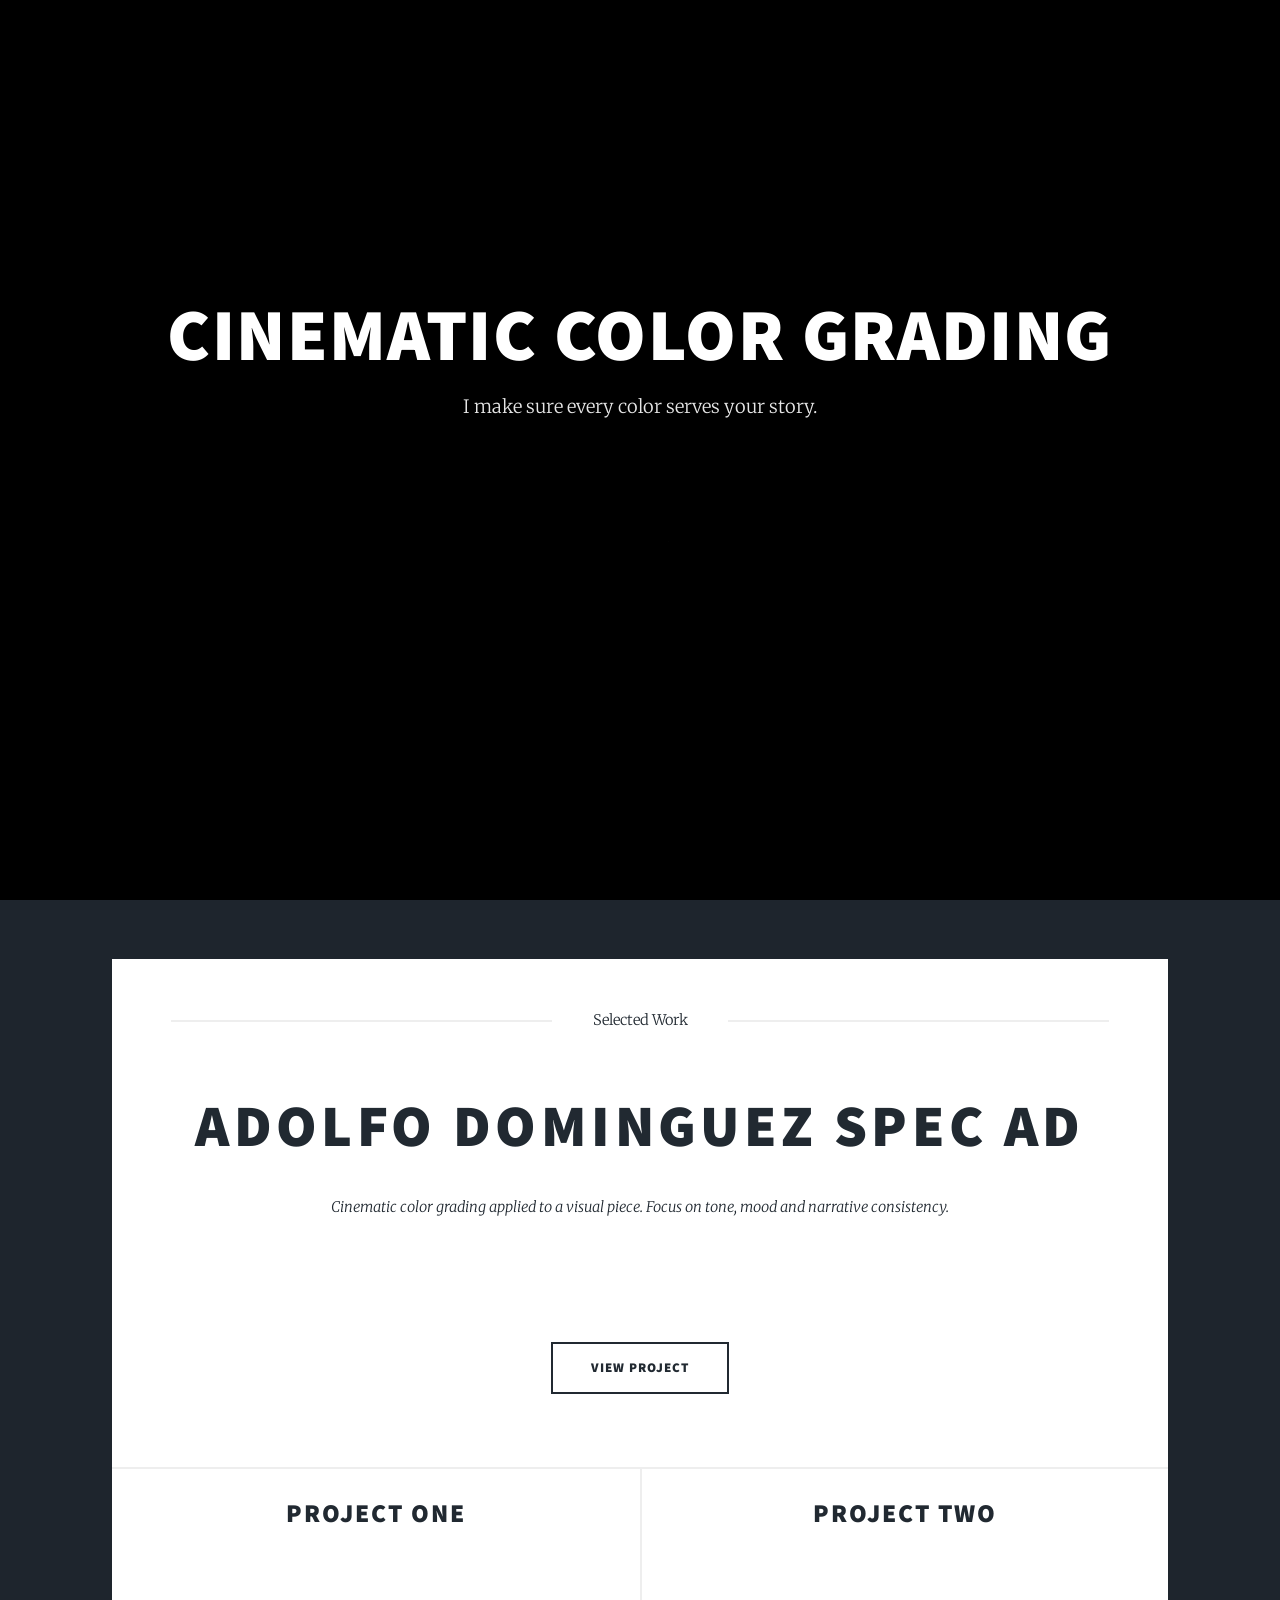
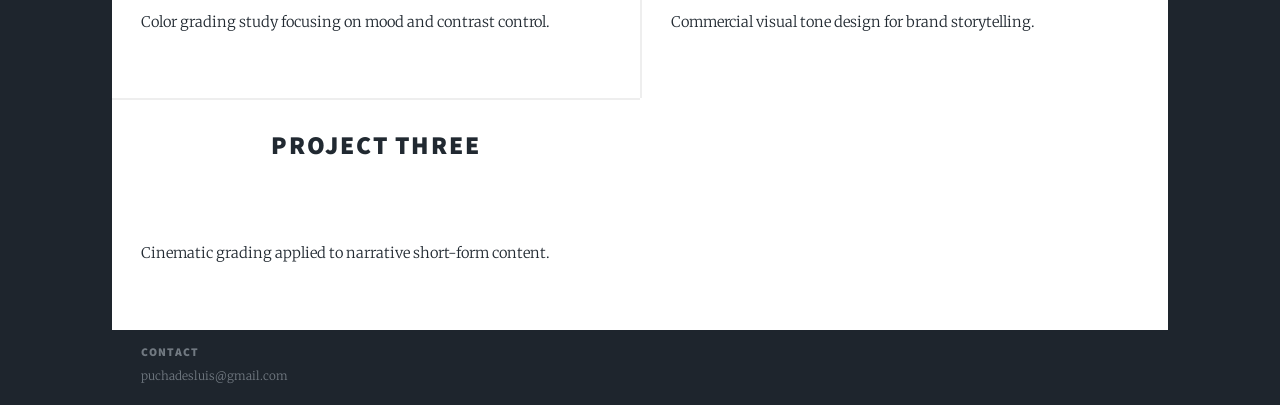
==== commit fa9247f4: "Update index.html" ====
--- a/index.html
+++ b/index.html
@@ -7,6 +7,9 @@
 		<link rel="stylesheet" href="assets/css/main.css" />
 		<noscript><link rel="stylesheet" href="assets/css/noscript.css" /></noscript>
 	</head>
+
+	<link rel="icon" type="image/ico" href="favicon.ico" />
+	
 	<body class="is-preload">
 
 		<div id="wrapper" class="fade-in">
@@ -29,7 +32,7 @@
 			<nav id="nav">
 				<ul class="links">
 					<li class="active"><a href="#main">Work</a></li>
-					<li><a href="#footer">Contact</a></li>
+					<li><a href="main/contact.html">Contact</a></li>
 				</ul>
 			</nav>
 
@@ -37,12 +40,12 @@
 				<article class="post featured">
 					<header class="major">
 						<span class="date">Selected Work</span>
-						<h2><a href="p_adolfodominguezspecad">ADOLFO DOMINGUEZ SPEC AD</a></h2>
+						<h2><a href="projects/pro1adolf.html">ADOLFO DOMINGUEZ SPEC AD</a></h2>
 						<p>Cinematic color grading applied to a visual piece. Focus on tone, mood and narrative consistency.</p>
 					</header>
-					<a href="p_adolfodominguezspecad" class="image main"><img src="foto 2 cuadro lospe.jpg" alt="" /></a>
+					<a href="projects/pro1adolf.html" class="image main"><img src="foto 2 cuadro lospe.jpg" alt="" /></a>
 					<ul class="actions special">
-						<li><a href="p_adolfodominguezspecad" class="button large">View Project</a></li>
+						<li><a href="projects/pro1adolf.html" class="button large">View Project</a></li>
 					</ul>
 				</article>
 
--- a/assets/css/main.css
+++ b/assets/css/main.css
@@ -3538,7 +3538,7 @@
 
 #header a:hover {
 	border-bottom-color: transparent;
-	color: #18bfef !important;
+	color: ffffff !important;
 }
 
 #header strong,
@@ -3598,28 +3598,60 @@
 }
 
 /* =========================
-   NAV LIMPIO (SIN SOLAPAMIENTO)
+   NAV
 ========================= */
-
 #nav {
-	color: #ffffff;
 	display: flex;
-	background: rgba(255, 255, 255, 0.175);
+	background: transparent;
+	border-bottom: solid 2px rgba(255, 255, 255, 0.1);
 	height: 4rem;
 	line-height: 4rem;
-
-	margin: 4rem auto 0 auto; /* antes era -4rem (ERROR CLAVE) */
-
+	margin: 0 auto;
 	overflow: hidden;
-	padding: 0 2rem 0 0;
-	position: relative;
+	padding: 0;
+	position: sticky;
+	top: 0;
 	width: calc(100% - 4rem);
 	max-width: 72rem;
-	z-index: 2;
-
+	z-index: 999;
 	transition: transform 1s ease, opacity 1s ease;
 }
 
+#nav ul.links {
+	display: flex;
+	flex-direction: row;
+	list-style: none;
+	margin: 0;
+	padding: 0;
+}
+
+#nav ul.links li a {
+	display: block;
+	font-family: "Source Sans Pro", Helvetica, sans-serif;
+	font-weight: 900;
+	font-size: 0.7rem;
+	letter-spacing: 0.075em;
+	text-transform: uppercase;
+	color: #ffffff;
+	text-decoration: none;
+	border-bottom: none;
+	padding: 0 1.5rem;
+	height: 4rem;
+	line-height: 4rem;
+	transition: color 0.2s ease-in-out;
+}
+
+#nav ul.links li a:hover {
+ color: #ffffff;
+}
+
+#nav ul.links li.active {
+	box-shadow: inset 0 -2px 0 0 #ffffff;
+}
+
+#nav ul.links li.active a {
+	 color: #ffffff;
+}
 
 /* =========================
    MAIN (AJUSTADO)
